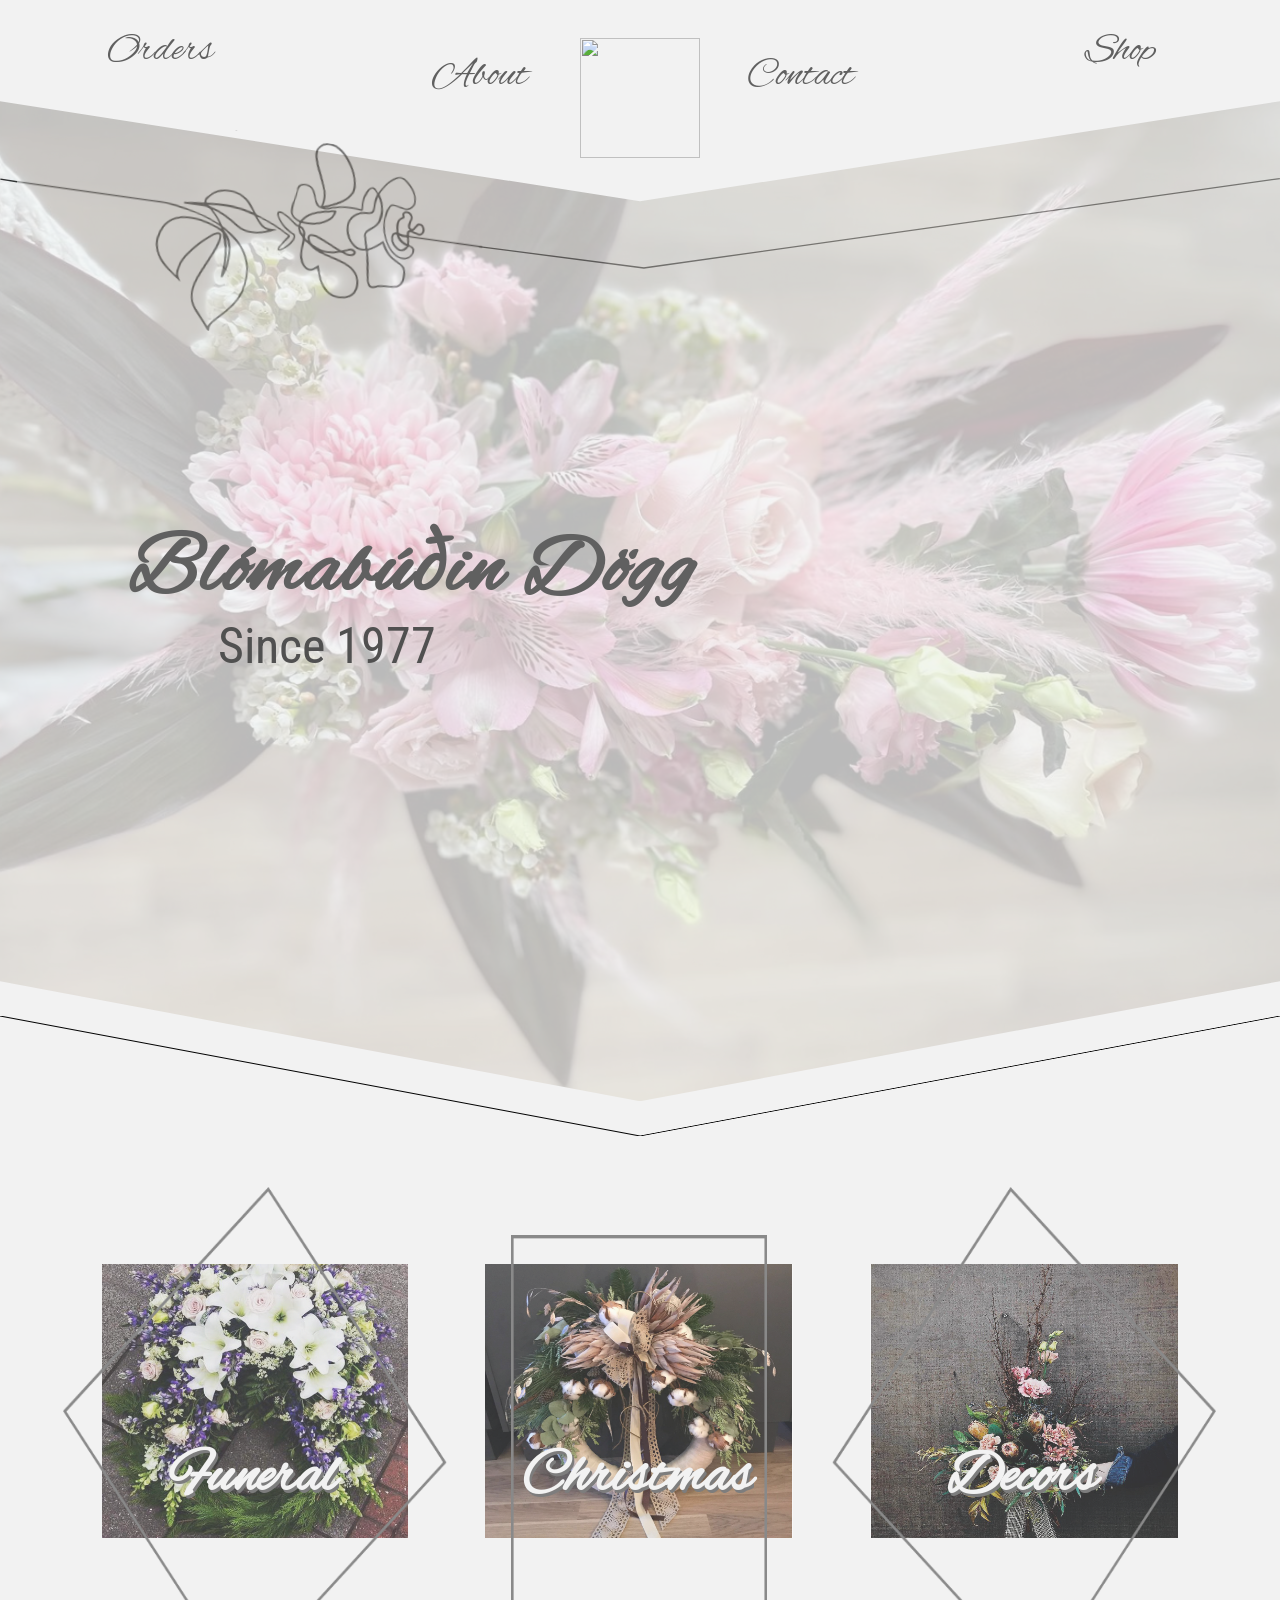
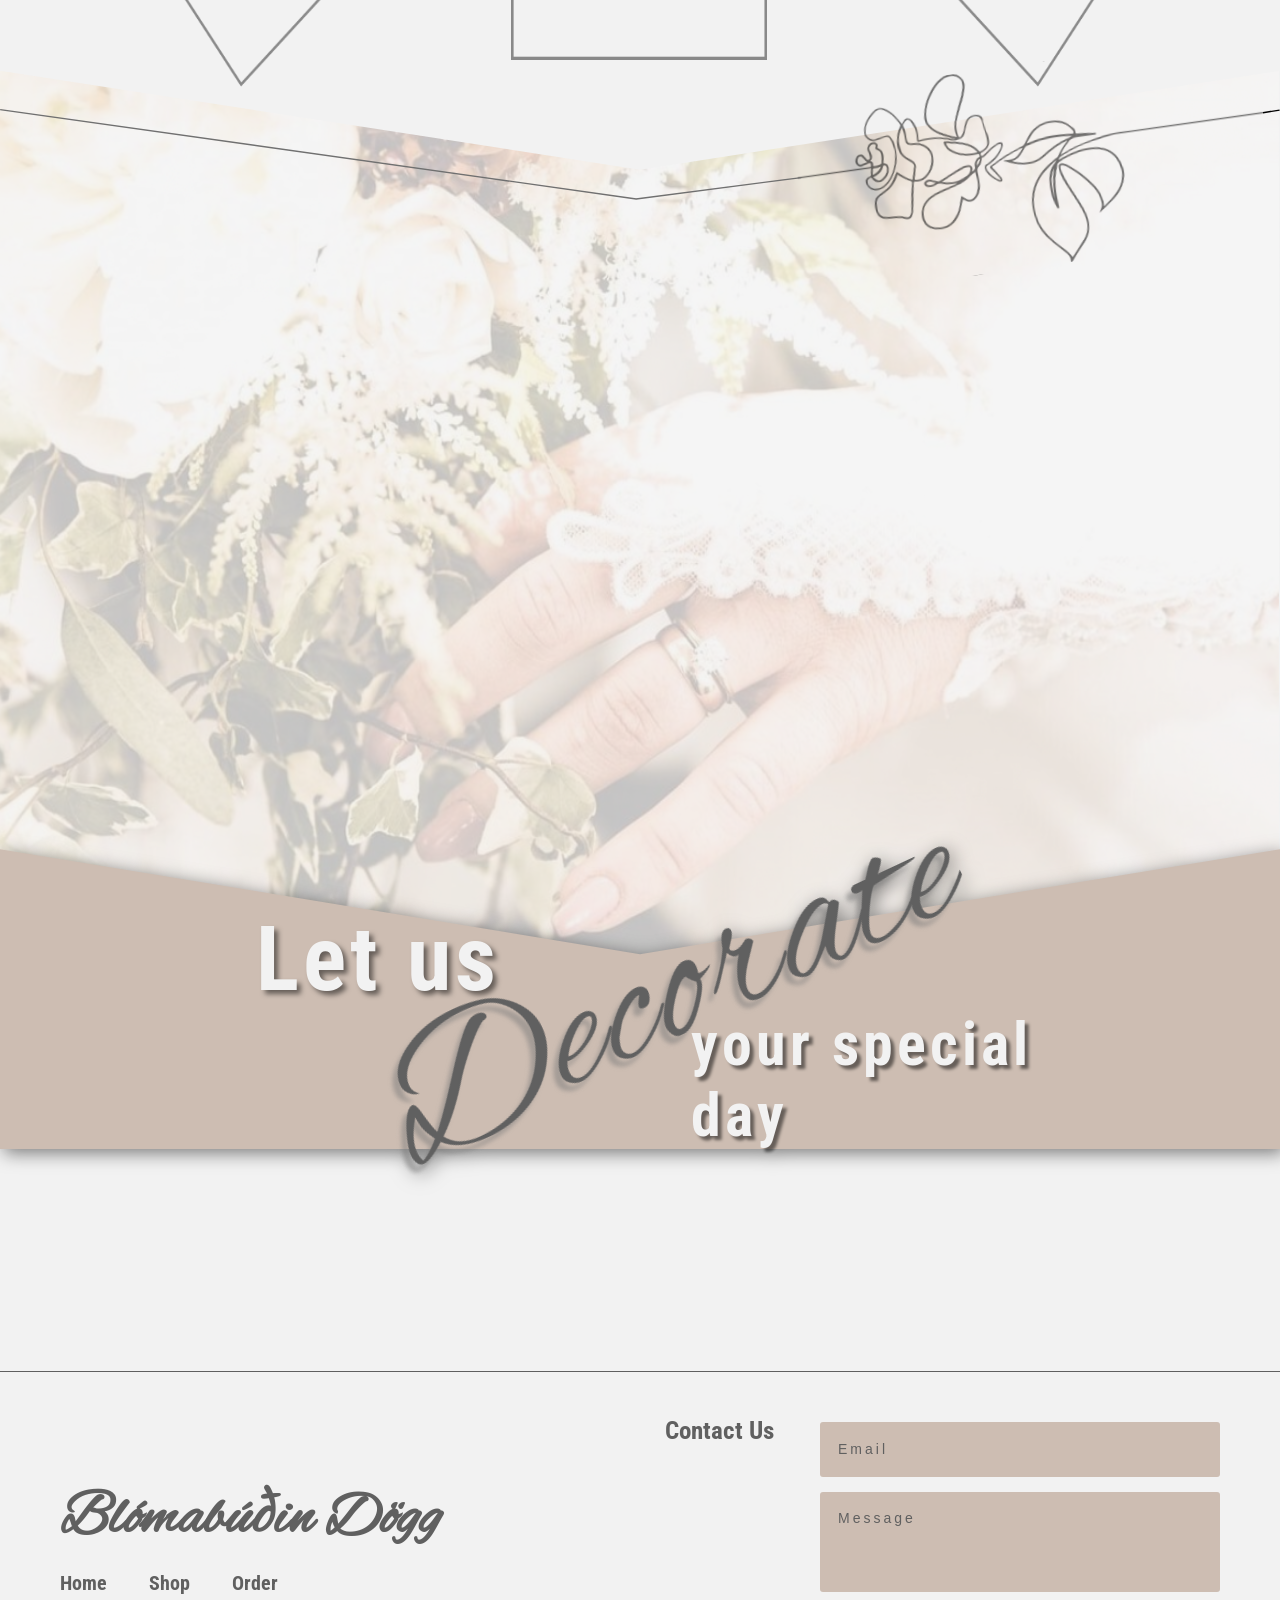
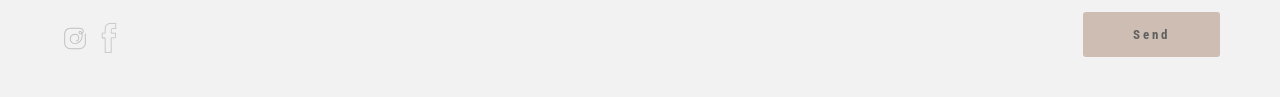
==== index.html @ 46a0944a "ok" ====
<!DOCTYPE html>
<html lang="en">
<head>
    <link href='https://fonts.googleapis.com/css?family=Alex Brush' rel='stylesheet'>
    <link href='https://fonts.googleapis.com/css?family=Roboto Condensed' rel='stylesheet'>
    <link rel="stylesheet" href="CSS/style.css">
    <meta charset="UTF-8">
    <meta http-equiv="X-UA-Compatible" content="IE=edge">
    <meta name="viewport" content="width=device-width, initial-scale=1.0">
    <title>Blómabúðin Dögg</title>
</head>
<body>
    <nav>
        
            
            <ul class="menumain">
                <li class="logo"><img src="../IMG/DÖGGPRUFA.png" width="120px" height="120px" alt=""></li>

                <li class="first"><a  href="/ORDER/order.html">Orders</a>
              
                </li>
                <li style="margin-top:3%;"class="first"><a href="">About</a>
                  
                </li>
                <li style="margin-top:3%;" class="first"><a href="#contact">Contact</a> 
                
                </li>
                <li class="first"><a href="/SHOP/cart.html"> Shop</a>
             
        
                </li>
            </ul>
        
   
    </nav>

<main>
    <div class="hero"> 
        <div class="hero-svg"></div>
        <img class="heroimg" src="IMG/heroimg.png" height="1000px" alt="">
        <h1>Blómabúðin Dögg</h1>
        <p>Since 1977</p>
       
        <div class="hero-bottom-container">
            <div class="hero-bottom-line2"></div>
            <div class="hero-bottom-line"></div>
        </div>
    </div>    
</main>

    <div class="section2">
        <div class="container">
            <div class="imgbox1">
                <img class="rec1" src="IMG/Rectangle1.png" alt="" srcset="">
                <img class="img1" src="IMG/c1.png" height=90%" width="80%" style="margin: 0 0 0 0%;" alt="">        
                <h2 class="imghover"><a href="/GALLERY/funeral.html"> Funeral</a></h2>       
            </div>
            <div class="imgbox2">
                <img class="rec2" src="IMG/Rectangle2.png" alt="" srcset="">
                <img class="img1" src="IMG/c2.png" height="90%" width="80%" alt=""> 
                <h2 class="imghover"><a href="/GALLERY/christmas.html"> Christmas</a></h2>         
            </div>
            <div class="imgbox3">
                <img class="rec3" src="IMG/Rectangle1.png" alt="" srcset="">
                <img class="img1" src="IMG/c3.png" height="90%" width="80%" style="margin: 0 0% 0 0;" alt=""> 
                <h2 class="imghover"><a href="/GALLERY/decors.html"> Decors</a></h2>  
            </div>
        </div>
    </div>
    <div class="section3">
        <div class="hero2">
        <div class="hero-svg2"></div>
        <img class="heroimg2" src="IMG/hero2.png" alt="">
        
        </div>
    
        <div class="hero-wrap">
            <div class="herobackground">
               
            </div>
            <div class="herotext">
               <h1 class="let">Let us</h1>
               
               
                <p class="dec"><a href="/GALLERY/wedding.html">Decorate</a></p>
          
        
                <h6 class="you">your special day</h6>
            </div>
        
           
                 
               
        
            
        </div>     
   </div>
   
   <footer id="contact" class="footer-distributed">
   
     <div class="footer-left">
   
       <h3>Blómabúðin Dögg</h3>
   
       <p class="footer-links">
         <a href="/index.html">Home</a>
         
         <a href="/SHOP/cart.html">Shop</a>
         
         <a href="/ORDER/order.html">Order</a>
      
       </p>
   
 

        <li>
            <a href="https://www.instagram.com/doggblom/" target="_blank">
                <img src="IMG/instagram.svg">
            </a>
        </li>
        <li>
            <a href="https://www.facebook.com/blomabudin?locale=en_GB" target="_blank">
                <img src="IMG/facebook.svg">
            </a>
        </li>
       
        
   
       </div>
       
   
     </div>
  
   
     <div class="footer-right">
   
       <p>Contact Us</p>
   
       <form action="#" method="post">
   
         <input type="text" name="email" placeholder="Email">
         <textarea name="message" placeholder="Message"></textarea>
         <form action='mailto:joninaa@live.com'><button > Send</button></form>
   
       </form>
   
     </div>
     
   </footer>
    
</body>
</html>
---- CSS/style.css ----
:root{
    background-color: #F2F2F2;
}
body{
    margin: 0px;
}



nav ul {
    position: relative;
    font-size: 40px; 
    list-style: none;
    font-family: 'alex brush';
    text-decoration: none;
    margin: 0;
    padding: 0;
    margin-top: 1%;
    justify-content: space-around;
    display: flex;
    width: 100%;
    
}

.first {
    /* This is a nav ul li*/
    display: inline-block;
    margin: 0;
    position: relative;
    width: 100%;
    text-align: center;
    margin-top: 1%;
   
}



nav li:hover{
    color: #CDBDB2;
}

nav a{
    color: #606060;
    text-decoration: none;
    margin: 0;
    font-family: alex brush;
    padding: 0;
 } 

nav li a:hover{
    color: #CDBDB2;
}

.logo {  
    /* This is a nav ul li*/
    display: flex;  
    margin-left: 0% ; 
    margin-right: 0px ;
    margin-top: 2%;
    position: absolute;
    justify-content: center;
    align-items: center;
    width: 100%;
    padding: 0;
    
    }  






.drop{
    display: block;
    position: absolute;
    font-family: 'Roboto Condensed';
    font-size: 30px;
    background-color: #CDBDB2;
    margin: 0;
    padding: 0;
    width: 100%;

 }



 .menu-sub li{
    display: block;
 }

 
 


.hero h1{
    font-family: 'Alex Brush';
    position: absolute;
    top: 35%;
    left: 10%;
    font-size: 85px;
    letter-spacing: 2px;
    color: #606060;
    
}
.hero p{
    position: absolute;
    top: 45%;
    left: 17%;
    font-family: 'Roboto Condensed';
    font-size: 50px;
    color: #505050;
}

.heroimg{
    flex-grow: 1;
    margin: 0;
    width: 100%;
    
    clip-path: polygon(100% 88%, 50% 100%, 0 88%, 0 0, 50% 10%, 100% 0);
    
}

  
.hero img {
    opacity: 23%;
    
    
}
.hero {
    position: relative;

        
        
       
        
       
      
}

.hero-svg {
    position: absolute;
    background-image: url(../IMG/svghero.svg);
    background-repeat: no-repeat;
    margin-top: 0%;

    height: 300px;
    width: 100%;
    background-size: 100%;
}
.hero-bottom-container {
    display: flex;
    z-index: 223;
    position: relative;
    margin-top: -7%;

}
.hero-bottom-line {

 height: 120px;
 width: 50%;
    background: 
        linear-gradient(to top left,
            rgba(0,0,0,0) 0%,
            rgba(0,0,0,0) calc(50% - 0.8px),
            rgba(0,0,0,1) 50%,
            rgba(0,0,0,0) calc(50% + 0.8px),
            rgba(0,0,0,0) 100%);
}
.hero-bottom-line2 {

  height: 120px;
  width:50%;
     background: 
        linear-gradient(to top right,
        rgba(0,0,0,0) 0%,
        rgba(0,0,0,0) calc(50% - 1px),
        rgba(0,0,0,1) 50%,
        rgba(0,0,0,0) calc(50% + 1px),
        rgba(0,0,0,0) 100%)
 } 


.section2{
    margin: auto;
    display: block;
    width: 100%;
    flex-grow: 1;
  
}

.section2 .container {
    
    display: flex;
    margin-top: 10%;
    width: 90%;
    height: auto;
    margin-bottom: -10%;
    margin-left: 5%;
    margin-right: 5%;
    flex-direction: row;
    text-decoration: none;
    
    

}


.img1{
    display: block;
  margin-left: 0;
  margin-right: 0;
  
}

.rec1{
    position: absolute;
    margin-left: 0%;
    margin-top: -6%;
    height: 500px;
    width: 30%;
}

.rec2{
    position: absolute;
    margin-top: -2.2%;
    margin-left: 0%;
    height: 425px;
    width: 20%;
    
}
.imgbox1{
   
    display: flex;
    justify-content: center;
    opacity: 80%;
    margin-bottom: 20%;

    
}
.container h2{
    font-family: 'Alex Brush';
    position: absolute;
    font-size: 60px;
    color: #F2F2F2;
    text-align:center;
    margin-top: 14%;
    text-shadow: -2px -3px #F2F2F2;
    cursor: pointer;    
    

}
.section2 .container .imgbox1 .imghover a{
    color:transparent;
    background: 
      linear-gradient(90deg,#9e8080 50%,#606060 0%) 
      var(--_p,100%)/200% no-repeat; 
      background-clip: text;
    -webkit-background-clip: text;
           
    transition: .4s;
    
  }
.imghover a{
  text-decoration: none;
  color: none;
}

.section2 .container .imgbox1 .imghover a:hover {
    --_p:0%
}


.imgbox2{
    margin-left: 0%;
    display: flex;
    justify-content: center;
    opacity: 80%;
    margin-bottom: 20%;
}

.section2 .container .imgbox2 .imghover a{
    color:transparent;
    background: 
      linear-gradient(90deg,#9e8080 50%,#606060 0%) 
      var(--_p,100%)/200% no-repeat; 
      background-clip: text;
    -webkit-background-clip: text;
    text-decoration: none;
    transition: .4s;
    
  }
.section2 .container .imgbox2 .imghover a:hover {
    --_p:0%
}

.imgbox3{
    display: flex;
    justify-content: center;
    opacity: 80%;
    margin-bottom: 20%;

    
}

.section2 .container .imgbox3 .imghover a{
    color:transparent;
    background: 
      linear-gradient(90deg,#9e8080 50%,#606060 0%) 
      var(--_p,100%)/200% no-repeat; 
      background-clip: text;
    -webkit-background-clip: text;
           
    transition: .4s;
    
  }
.section2 .container .imgbox3 .imghover a:hover {
    --_p:0%
}

.rec3{
    transform: scaleX(-1);
    position: absolute;
    margin-left: 0%;
    margin-top: -6%;
    height: 500px;
    width: 30%;
   
}



.heroimg2{
    height: 900px;
    width: 100%;
    opacity: 23%;
    display: grid;
    grid-template: 1fr / 1fr;
    place-items: center;
    clip-path: polygon(100% 88%, 50% 100%, 0 88%, 0 0, 50% 11%, 100% 0);

}

.heroimg2 > * {
    grid-column: 1 / 1;
    grid-row: 1 / 1;
  }

.hero .heroimg2{
    z-index: 2;
}
.hero2 .hero-svg2{
    z-index: 1;
    transform: scaleX(-1);

}  

.hero-svg2 {
    position: absolute;
    background-image: url(../IMG/svghero.svg);
    background-repeat: no-repeat;
    margin-top: -3%;
    height:300px;
    width: 100%;
    background-size: 100%;
    position: absolute;
}
.hero-wrap{
        filter: drop-shadow(4px 4px 9px rgba(0, 0, 0, 0.5));
    

}

.herobackground{
    width: 100%;
    height: 300px;
    background-color: #CDBDB2;
    clip-path: polygon(100% 100%, 50% 100%, 0 100%, 0 0, 50% 35%, 100% 0);
    position: absolute;
    margin-right: 0;
    margin-top: -9.5%; 
    display: flex;   
   

}

.herotext {
    display: flex;
    position: relative;
    width: 100%;
    height: 400px;
}
.herotext a{
  text-decoration: none;
  color: none;
  list-style-type: none;
  color: #606060;
  color:transparent;
  background: 
    linear-gradient(90deg,#9e8080 50%,#606060 0%) 
    var(--_p,100%)/200% no-repeat; 
    background-clip: text;
  -webkit-background-clip: text;
         
  transition: .4s;
}

.herotext a:hover{
  
  --_p:0%
}

.herotext h1{
    font-family: roboto Condensed;
    color: #F2F2F2;
    font-size:90px;
    margin-left: 20%;
    width: 33%;
    filter: drop-shadow(4px 4px 2.5px rgba(0, 0, 0, 0.5));
    letter-spacing: 4px;
    margin-top: -5%;
    
}
.herotext p{
    font-family: roboto Condensed;
    color: #606060;
    font-size:90px;
    font-size: 190px;
    font-family: 'Alex Brush';
    margin: 0;
    margin-left: -20%;
    margin-top: -5%;
    filter: drop-shadow(-8px 5px 2px rgba(122, 122, 122, 0.5));
    transform: rotate(-25deg);
    width: 33%;
    letter-spacing: 4px;
 
    
}

.herotext h6{
    font-family: roboto Condensed;
    color: #F2F2F2;
    width: 33%;
    font-size:60px;
    font-family: 'Roboto Condensed';
    margin-top: 3%;
    margin-left: -12%;
    color: #F2F2F2;
    letter-spacing: 4px;
     filter: drop-shadow(4px 4px 1.5px rgba(0, 0, 0, 0.5));
    
}

.footer-distributed {
  background: #f2F2f2;
  box-shadow: 0 1px 1px 0 rgba(0, 0, 0, 0.12);
  box-sizing: border-box;
  border-top: #606060 solid 1px ;
  width: 100%;
  font: bold 16px sans-serif;
  text-align: left;
  padding: 50px 60px 40px;
  overflow: hidden;
}

section {
  width: 100%;
  display: inline-block;
  background: #f2f2f2;
  height: 60vh;
  text-align: center;
  font-size: 22px;
  font-weight: 700;
  text-decoration: underline;
}

/* Footer left */

.footer-distributed .footer-left {
  float: left;
}

/* The company logo */

.footer-distributed h3 {
  color: #606060;
  font-family: Alex brush ;
  font-size: 60px;
  margin-bottom: 2%;
  font-weight: 1px;
}

/* Footer links */

.footer-distributed .footer-links {
  color: #606060;
  margin: 0 0 10px;
  padding: 0;
  font-family: roboto condensed;
  
}





.footer-distributed .footer-links a {
  display: inline-block;
  line-height: 1.8;
  text-decoration: none;
  color: inherit;
  font-size: 20px;
  margin-right: 10%;
  margin-bottom: 3%;
}


/* Footer social icons */

.footer-distributed li {
  
display: inline-block;
-webkit-filter: invert(.75); 
filter: invert(.75);


}
.footer-distributed li img{
  
    display: inline-block;
   
    margin-right:10%;
    height: 30px;
    width: 30px;
}

/* Footer Right */

.footer-distributed .footer-right {
  float: right;
}

.footer-distributed .footer-right p {
  display: inline-block;
  vertical-align: top;
  margin: -1% 42px 3px 4px;
  color: #606060;
  font-family: roboto condensed;
  font-size: 25px;
}

/* The contact form */

.footer-distributed form {
  display: inline-block;
}

.footer-distributed form input,
.footer-distributed form textarea {
  display: block;
  border-radius: 3px;
  box-sizing: border-box;
  background-color: #CDBDB2;
  box-shadow: 1px #606060;
  border: none;
  resize: none;

  font: inherit;
  font-size: 14px;
  font-weight: normal;
  color: f2f2f2;

  width: 400px;
  padding: 18px;
}

.footer-distributed ::-webkit-input-placeholder {
  color: #606060;
}

.footer-distributed ::-moz-placeholder {
  color: #606060;
  opacity: 1;
}

.footer-distributed :-ms-input-placeholder {
  color: #5c666b;
}

.footer-distributed form input {
  height: 55px;
  margin-bottom: 15px;
  letter-spacing: 3px;
}

.footer-distributed form textarea {
  height: 100px;
  margin-bottom: 20px;
  letter-spacing: 3px;
}

.footer-distributed form button {
  border-radius: 3px;
  background-color: #CDBDB2;
  color: #606060;
  border: 0;
  padding: 15px 50px;
  font-weight: bold;
  float: right;
  font-family: roboto condensed;
  letter-spacing: 3px;
}


@media (max-width: 1000px) {
  .footer-distributed {
    font: bold 14px sans-serif;
  }

 

  .footer-distributed form input,
  .footer-distributed form textarea {
    width: 250px;
  }

  .footer-distributed form button {
    padding: 10px 35px;
  }
}

@media (max-width: 800px) {
  .footer-distributed {
    padding: 30px;
  }

  .footer-distributed .footer-left,
  .footer-distributed .footer-right {
    float: none;
    max-width: 300px;
    margin: 0 auto;
  }

  .footer-distributed .footer-left {
    margin-bottom: 40px;
  }

  .footer-distributed form {
    margin-top: 30px;
  }

  .footer-distributed form {
    display: block;
  }

  .footer-distributed form button {
    float: none;
  }
}
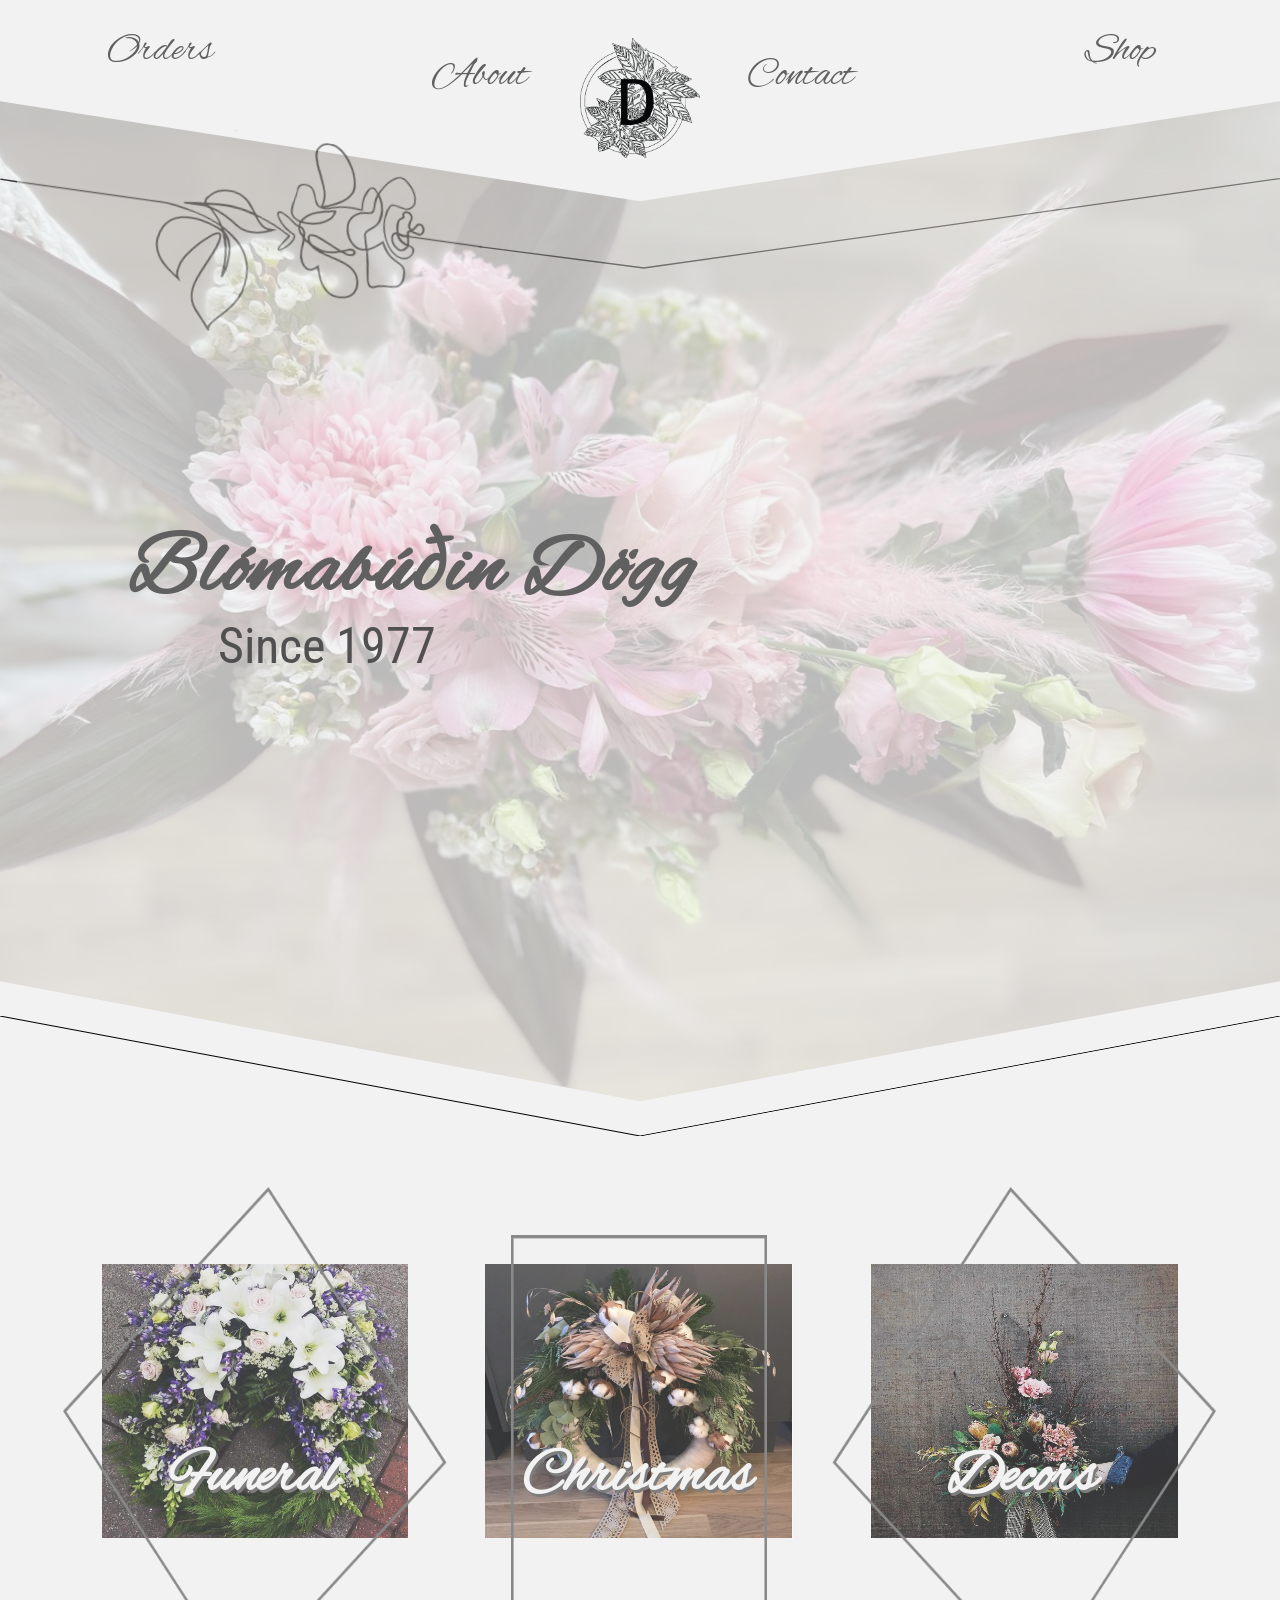
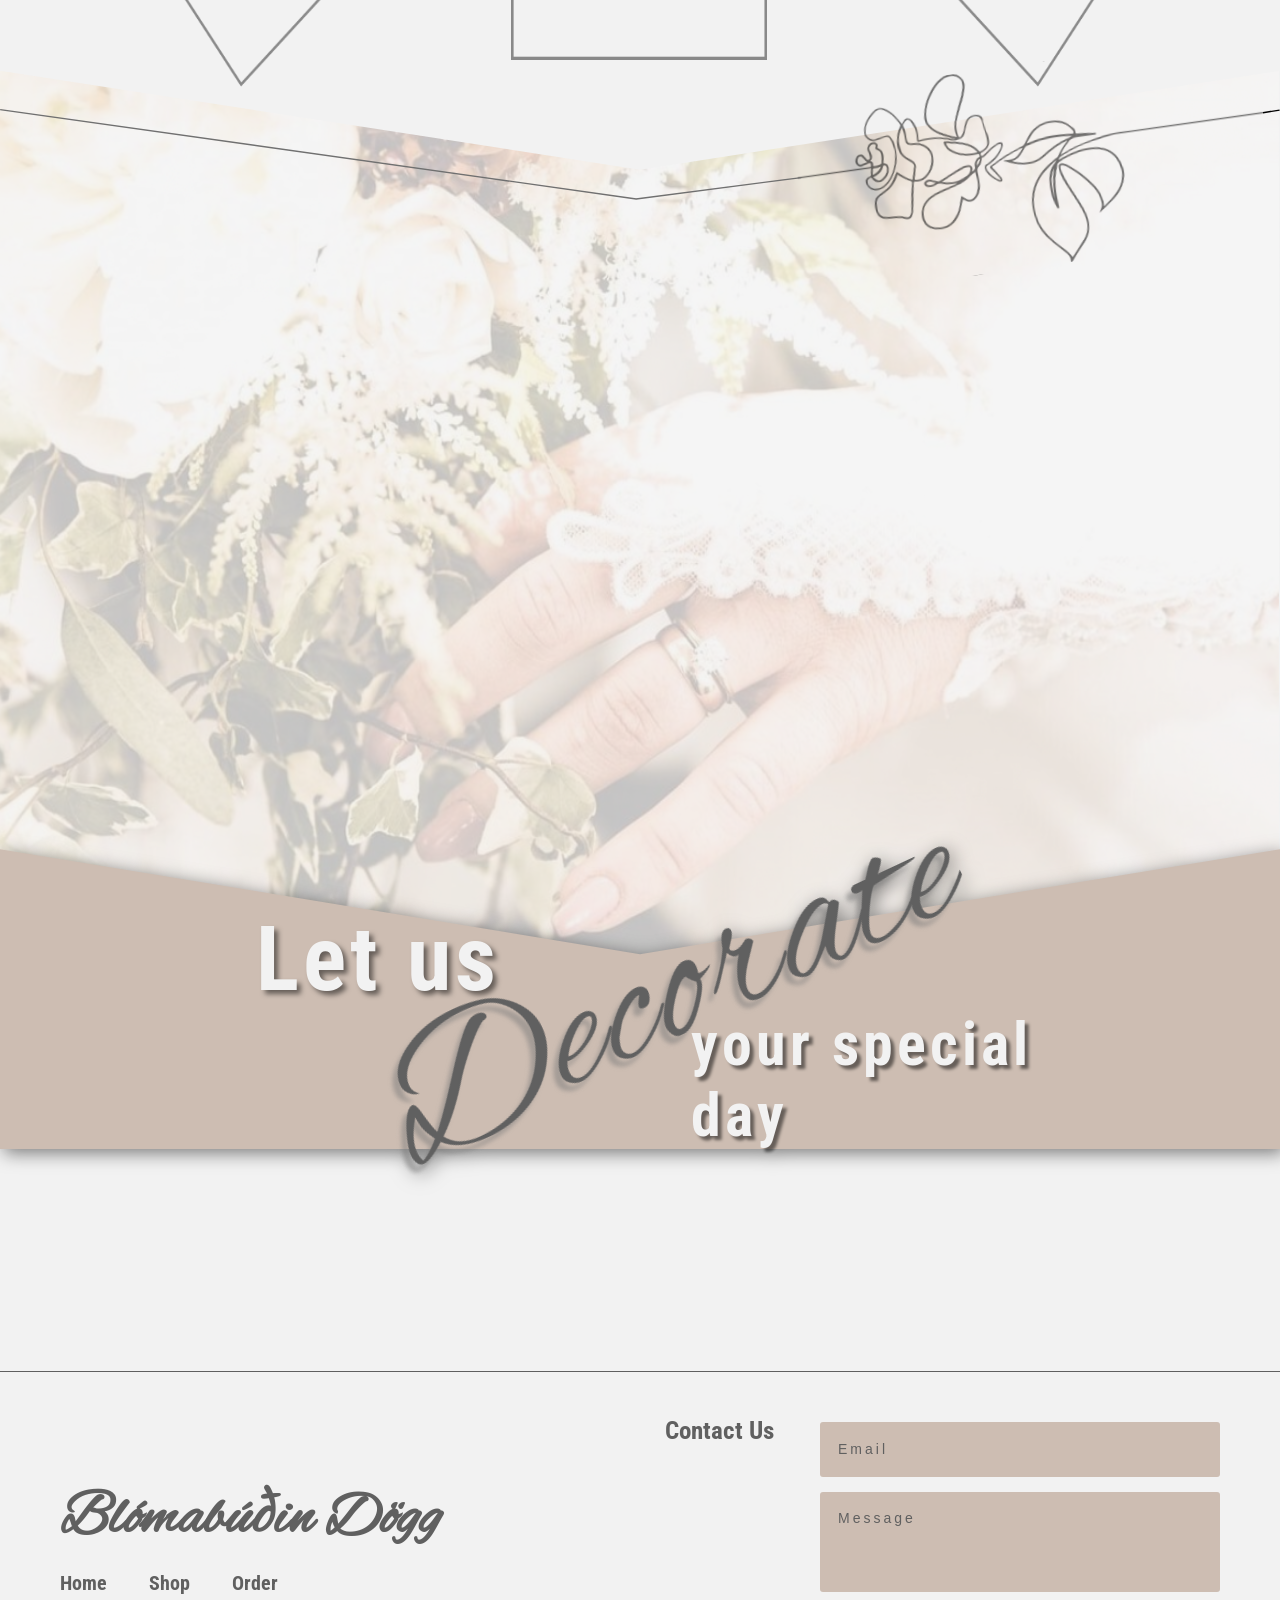
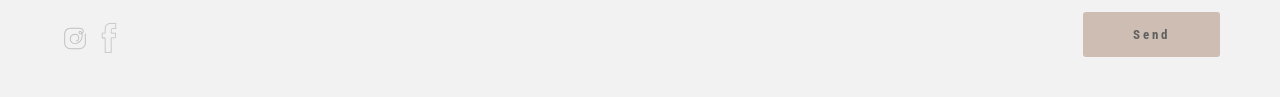
==== commit d9e4d948: "ok" ====
--- a/index.html
+++ b/index.html
@@ -14,7 +14,7 @@
         
             
             <ul class="menumain">
-                <li class="logo"><img src="../IMG/DÖGGPRUFA.png" width="120px" height="120px" alt=""></li>
+                <li class="logo"><img src="/IMG/DÖGGPRUFA.png" width="120px" height="120px" alt=""></li>
 
                 <li class="first"><a  href="/ORDER/order.html">Orders</a>
               
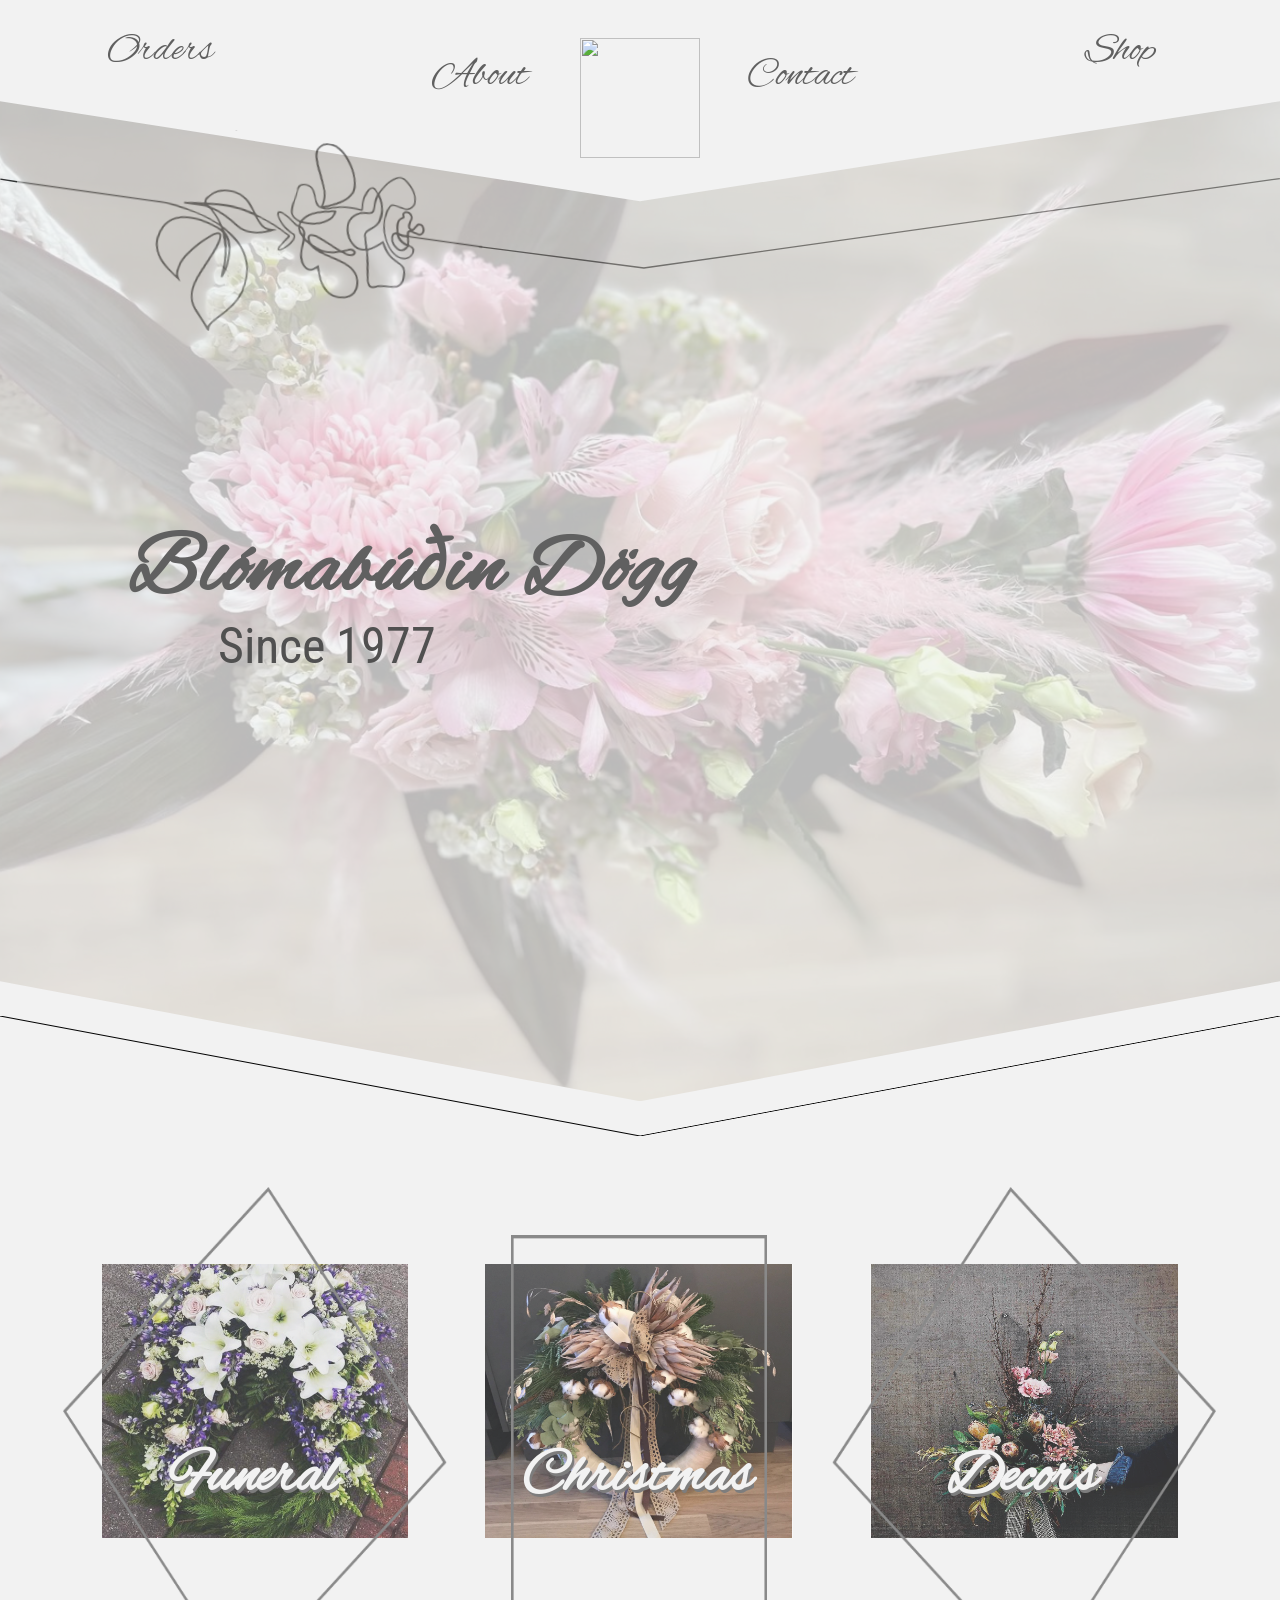
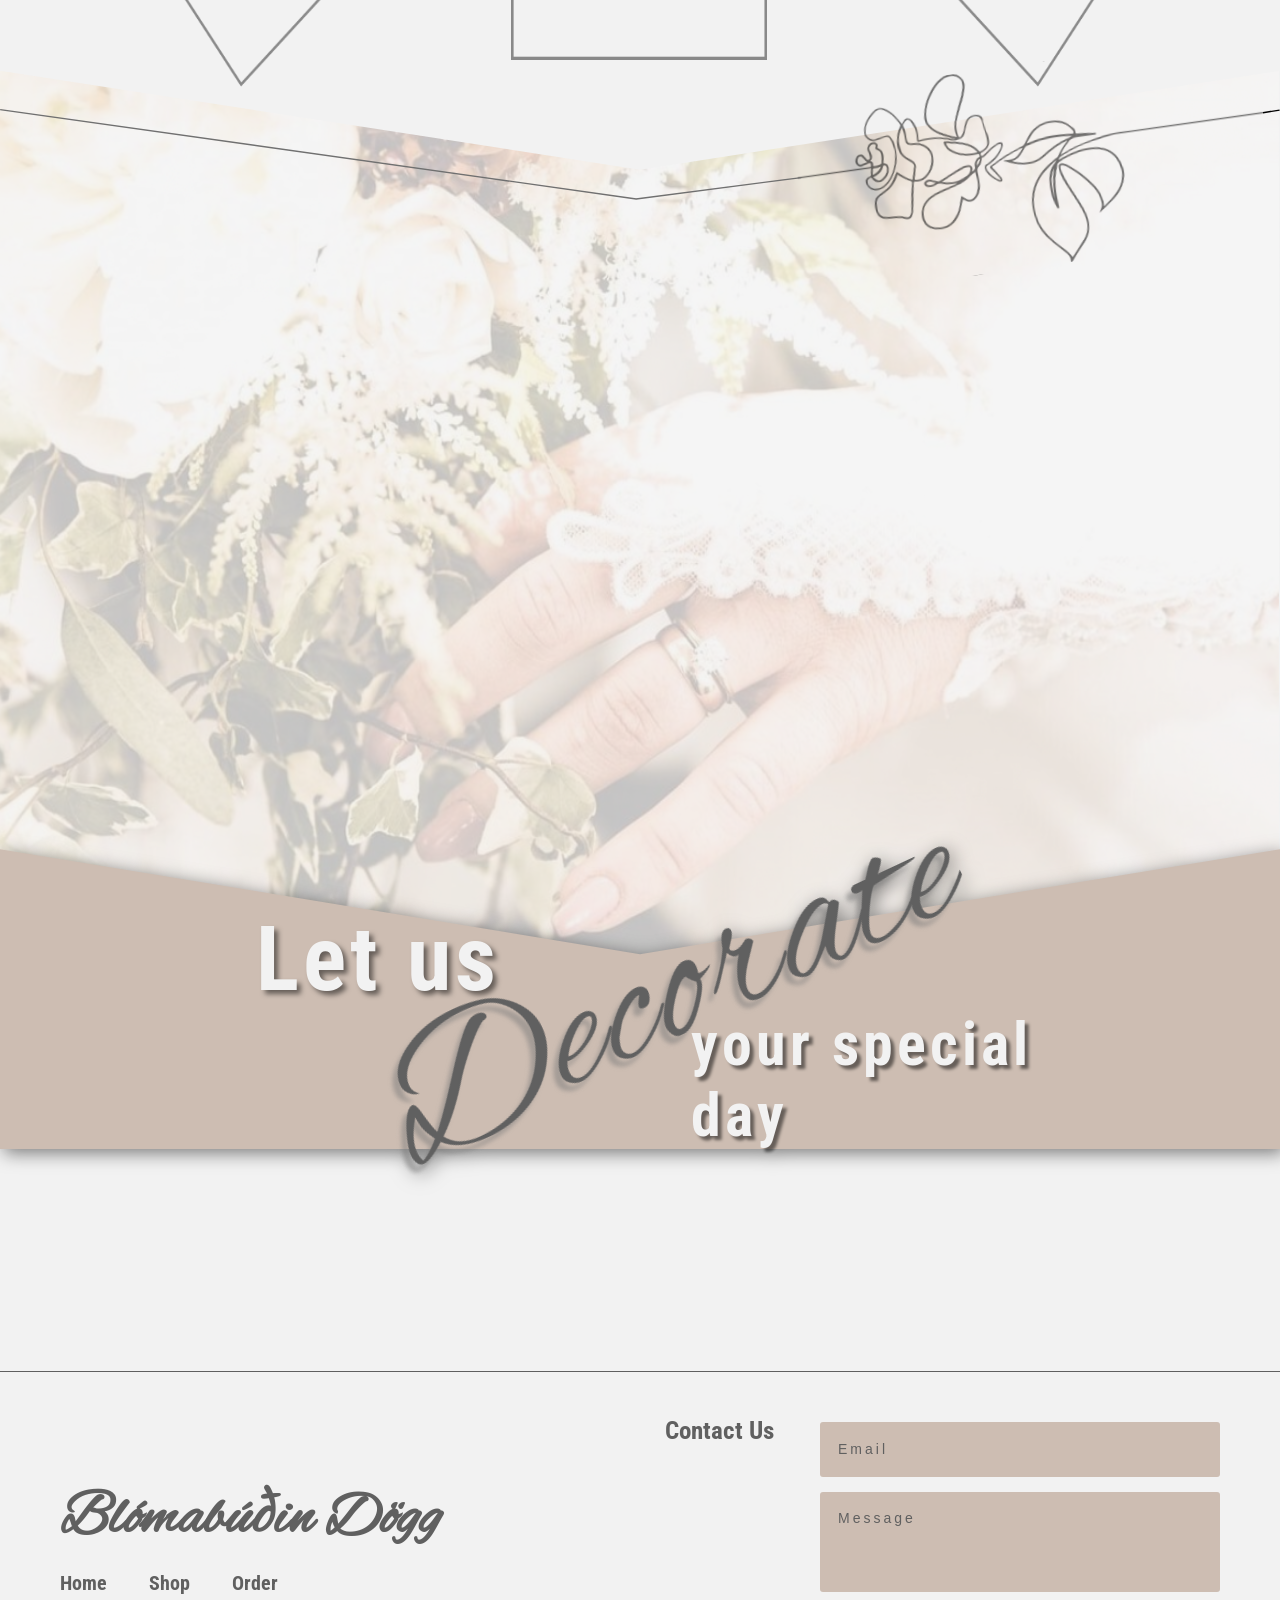
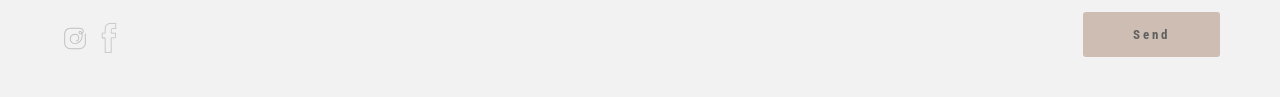
==== commit 4af41d2c: "logo path" ====
--- a/index.html
+++ b/index.html
@@ -14,7 +14,7 @@
         
             
             <ul class="menumain">
-                <li class="logo"><img src="/IMG/DÖGGPRUFA.png" width="120px" height="120px" alt=""></li>
+                <li class="logo"><img src="https://github.com/jayb2302/jayb2302.github.io/blob/main/IMG/D%C3%96GGPRUFA.png" width="120px" height="120px" alt=""></li>
 
                 <li class="first"><a  href="/ORDER/order.html">Orders</a>
               
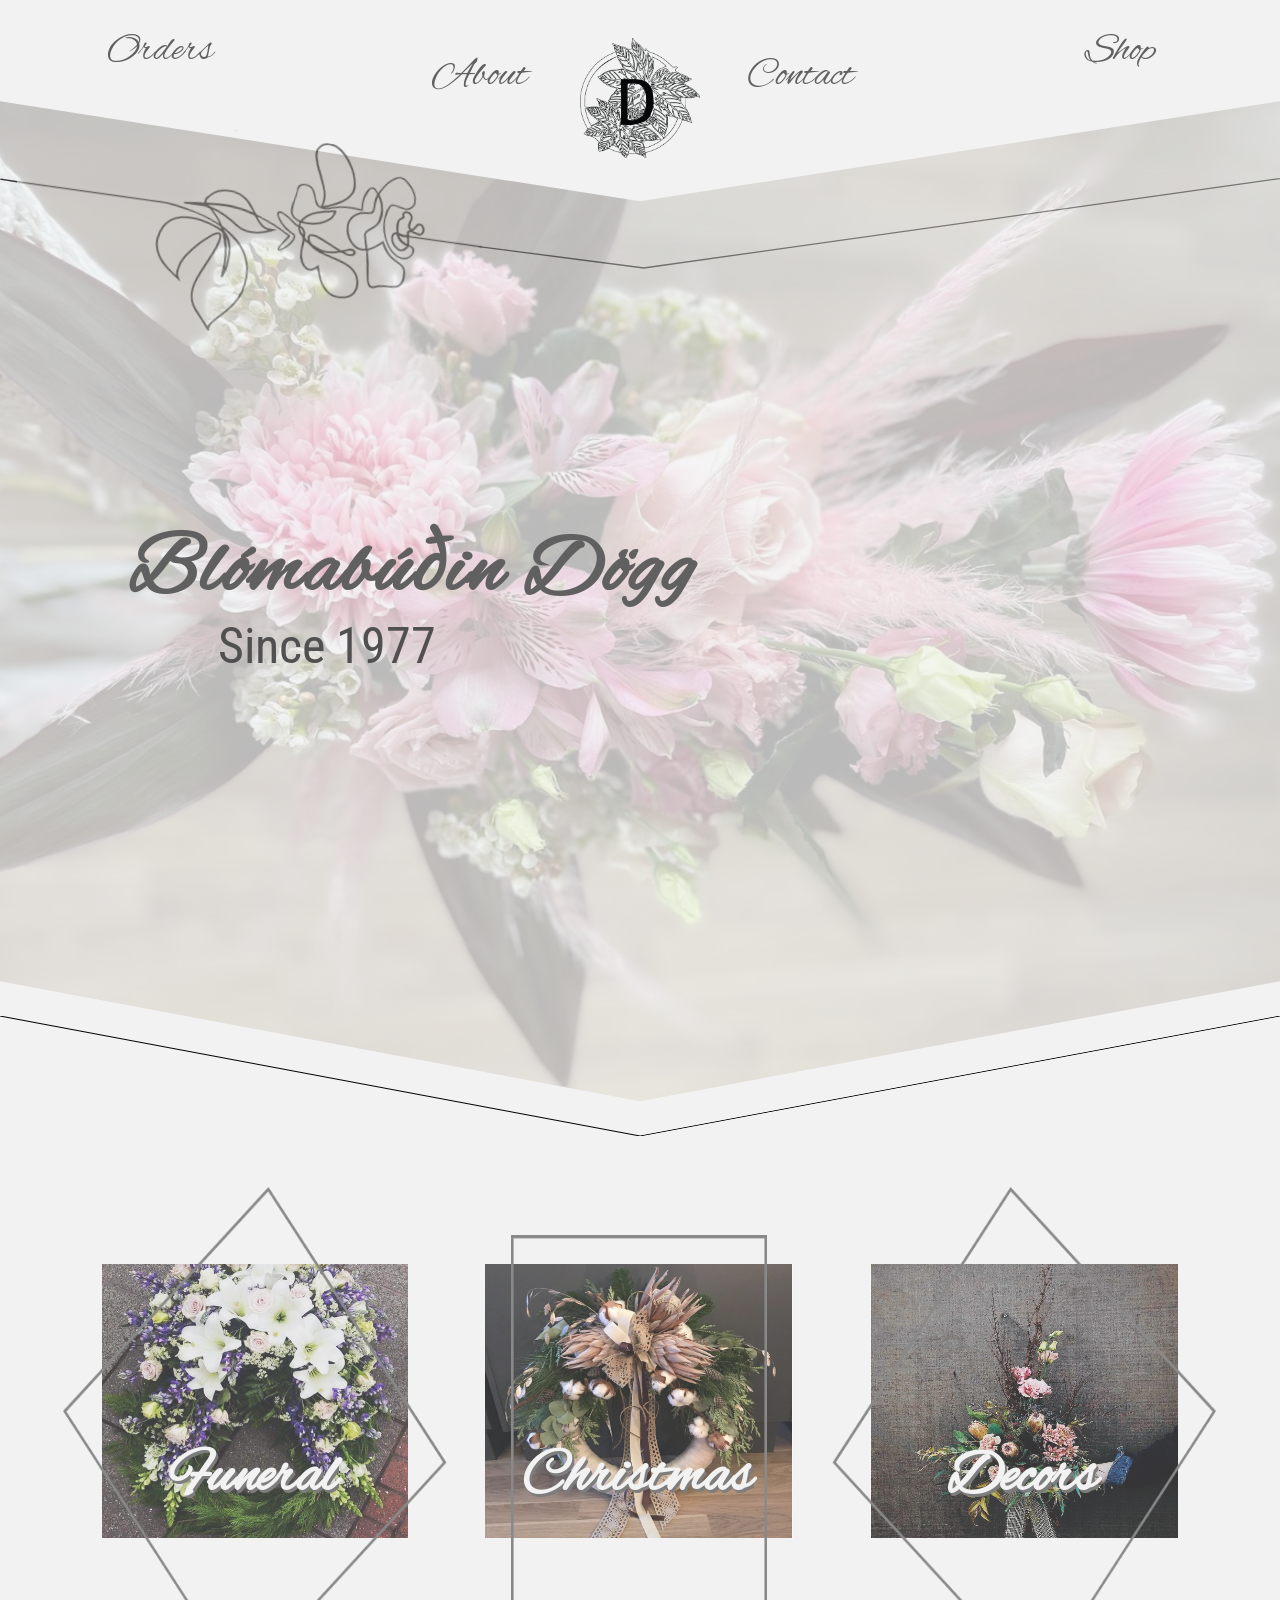
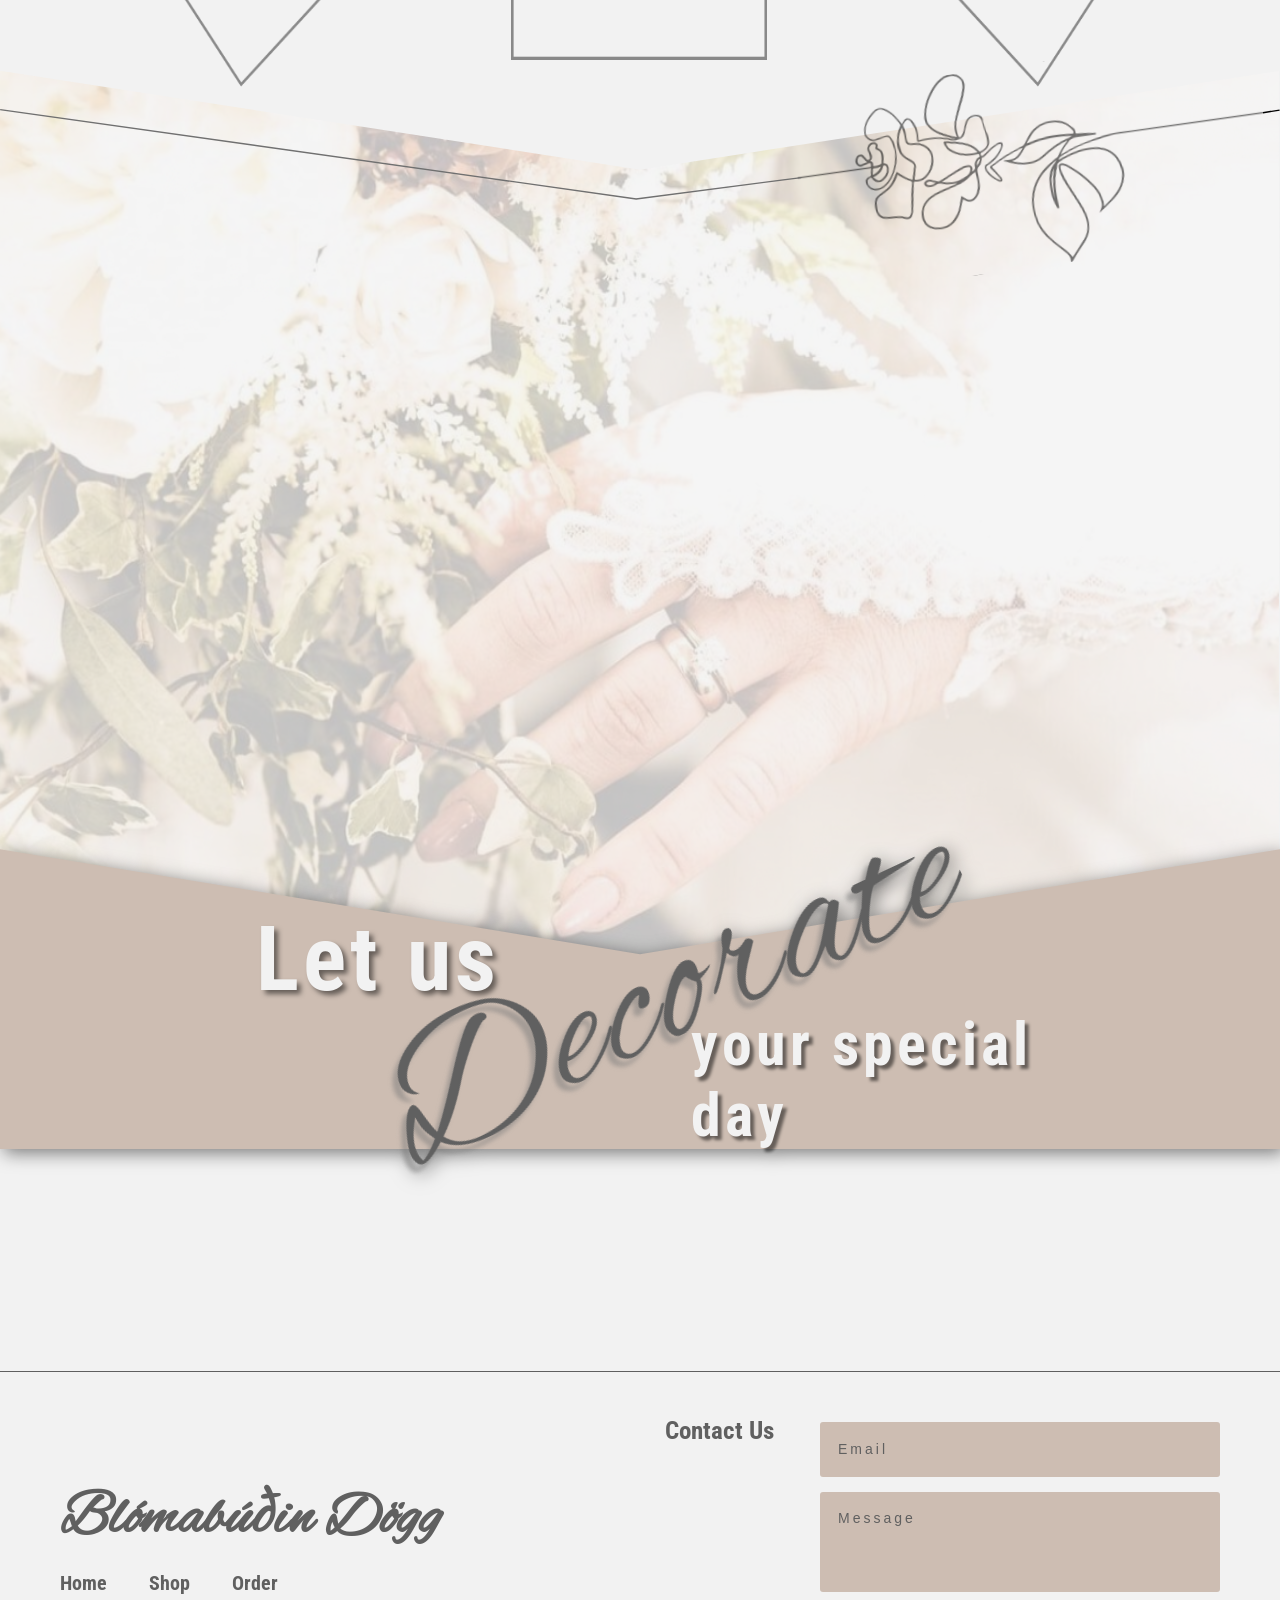
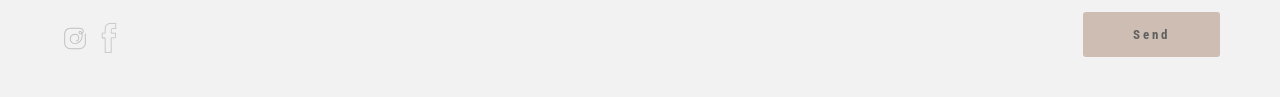
==== commit d9b62e1f: "logo path renamed logo" ====
--- a/index.html
+++ b/index.html
@@ -14,7 +14,7 @@
         
             
             <ul class="menumain">
-                <li class="logo"><img src="https://github.com/jayb2302/jayb2302.github.io/blob/main/IMG/D%C3%96GGPRUFA.png" width="120px" height="120px" alt=""></li>
+                <li class="logo"><img src="/IMG/DOGGPRUFA.png" width="120px" height="120px" alt=""></li>
 
                 <li class="first"><a  href="/ORDER/order.html">Orders</a>
               
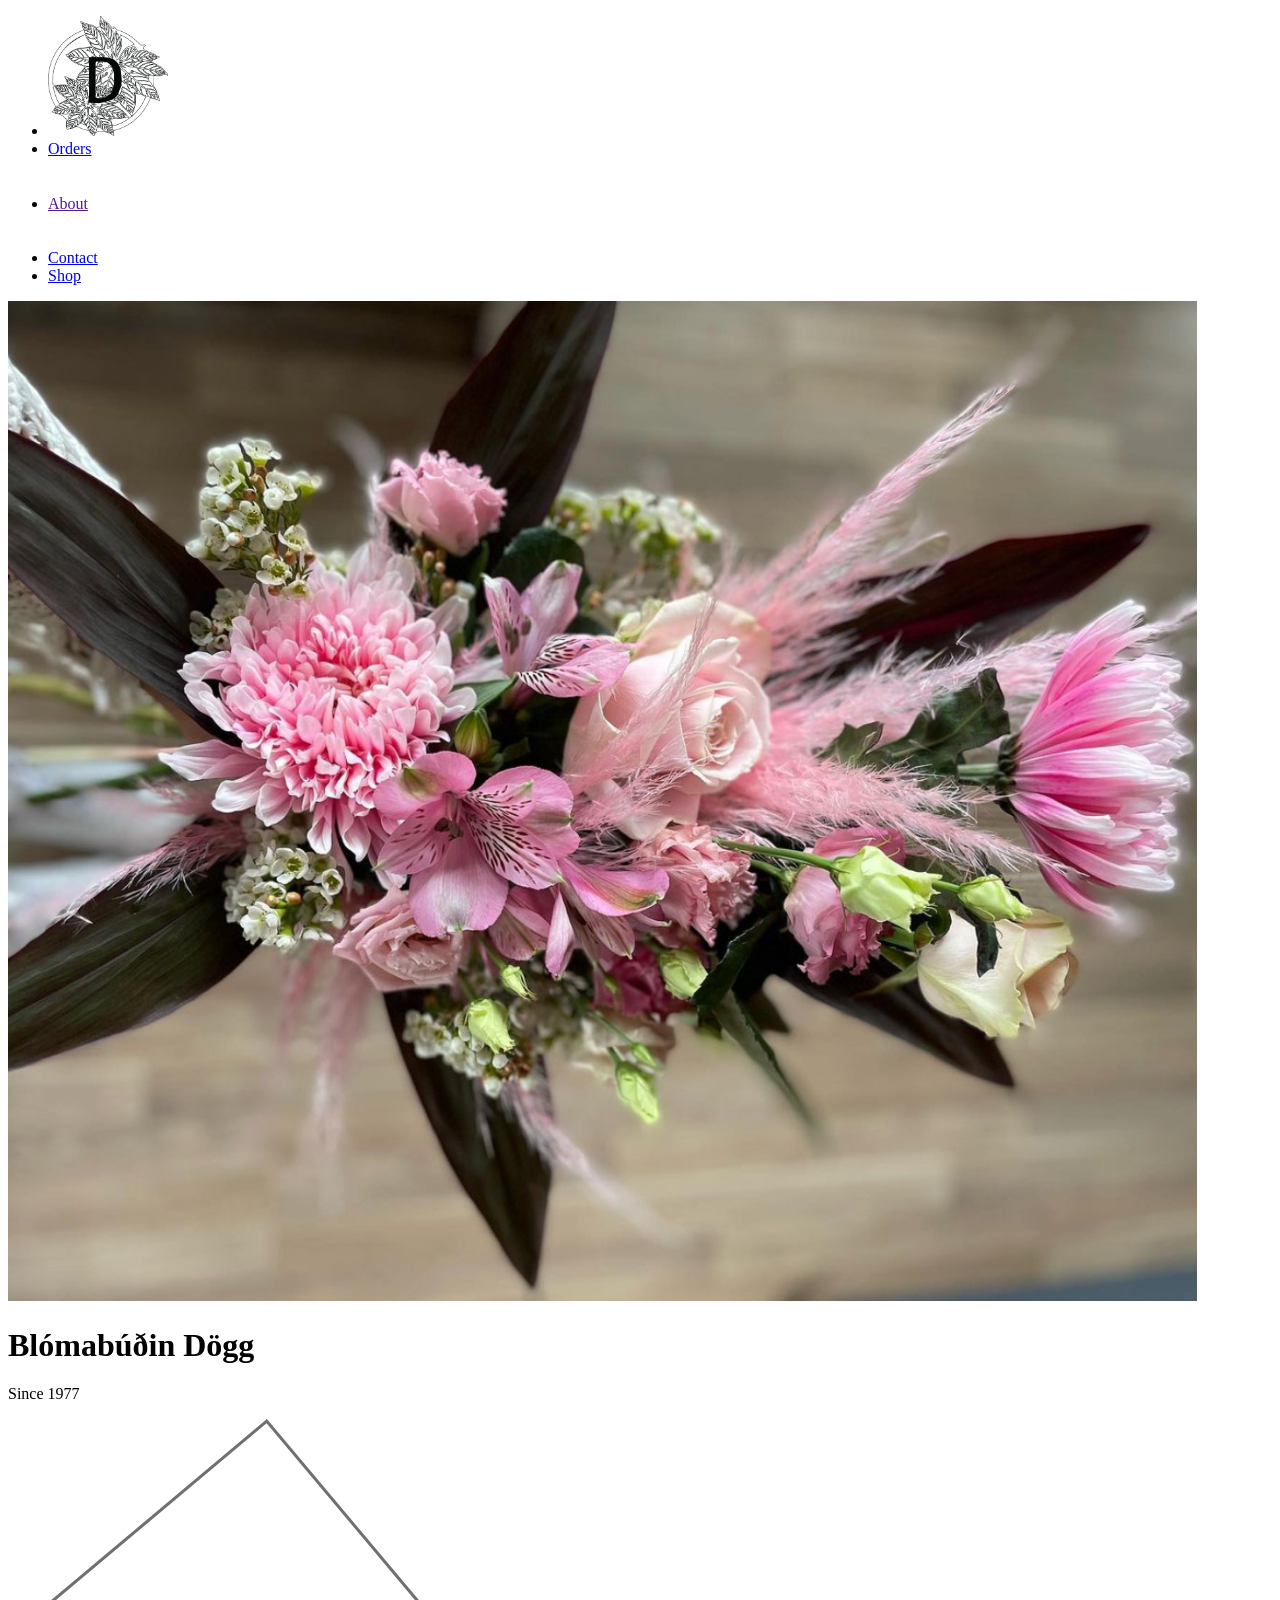
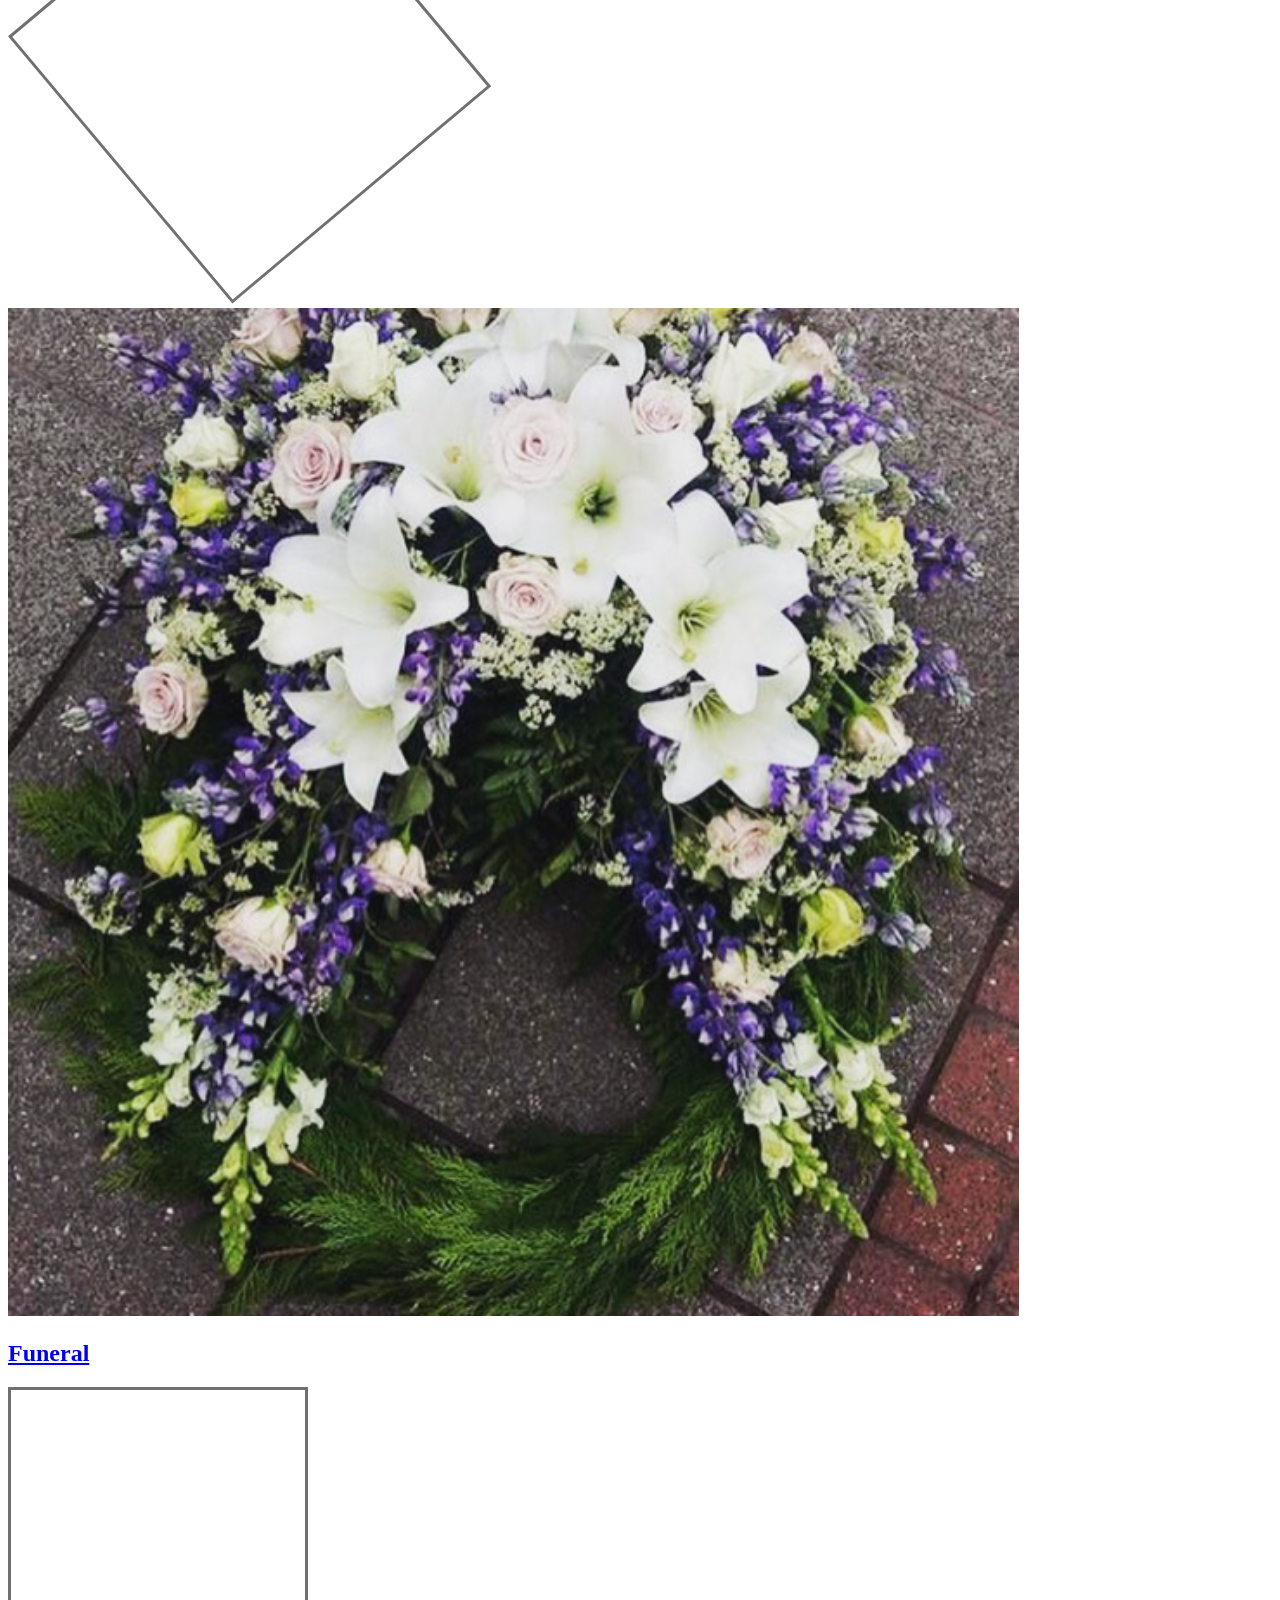
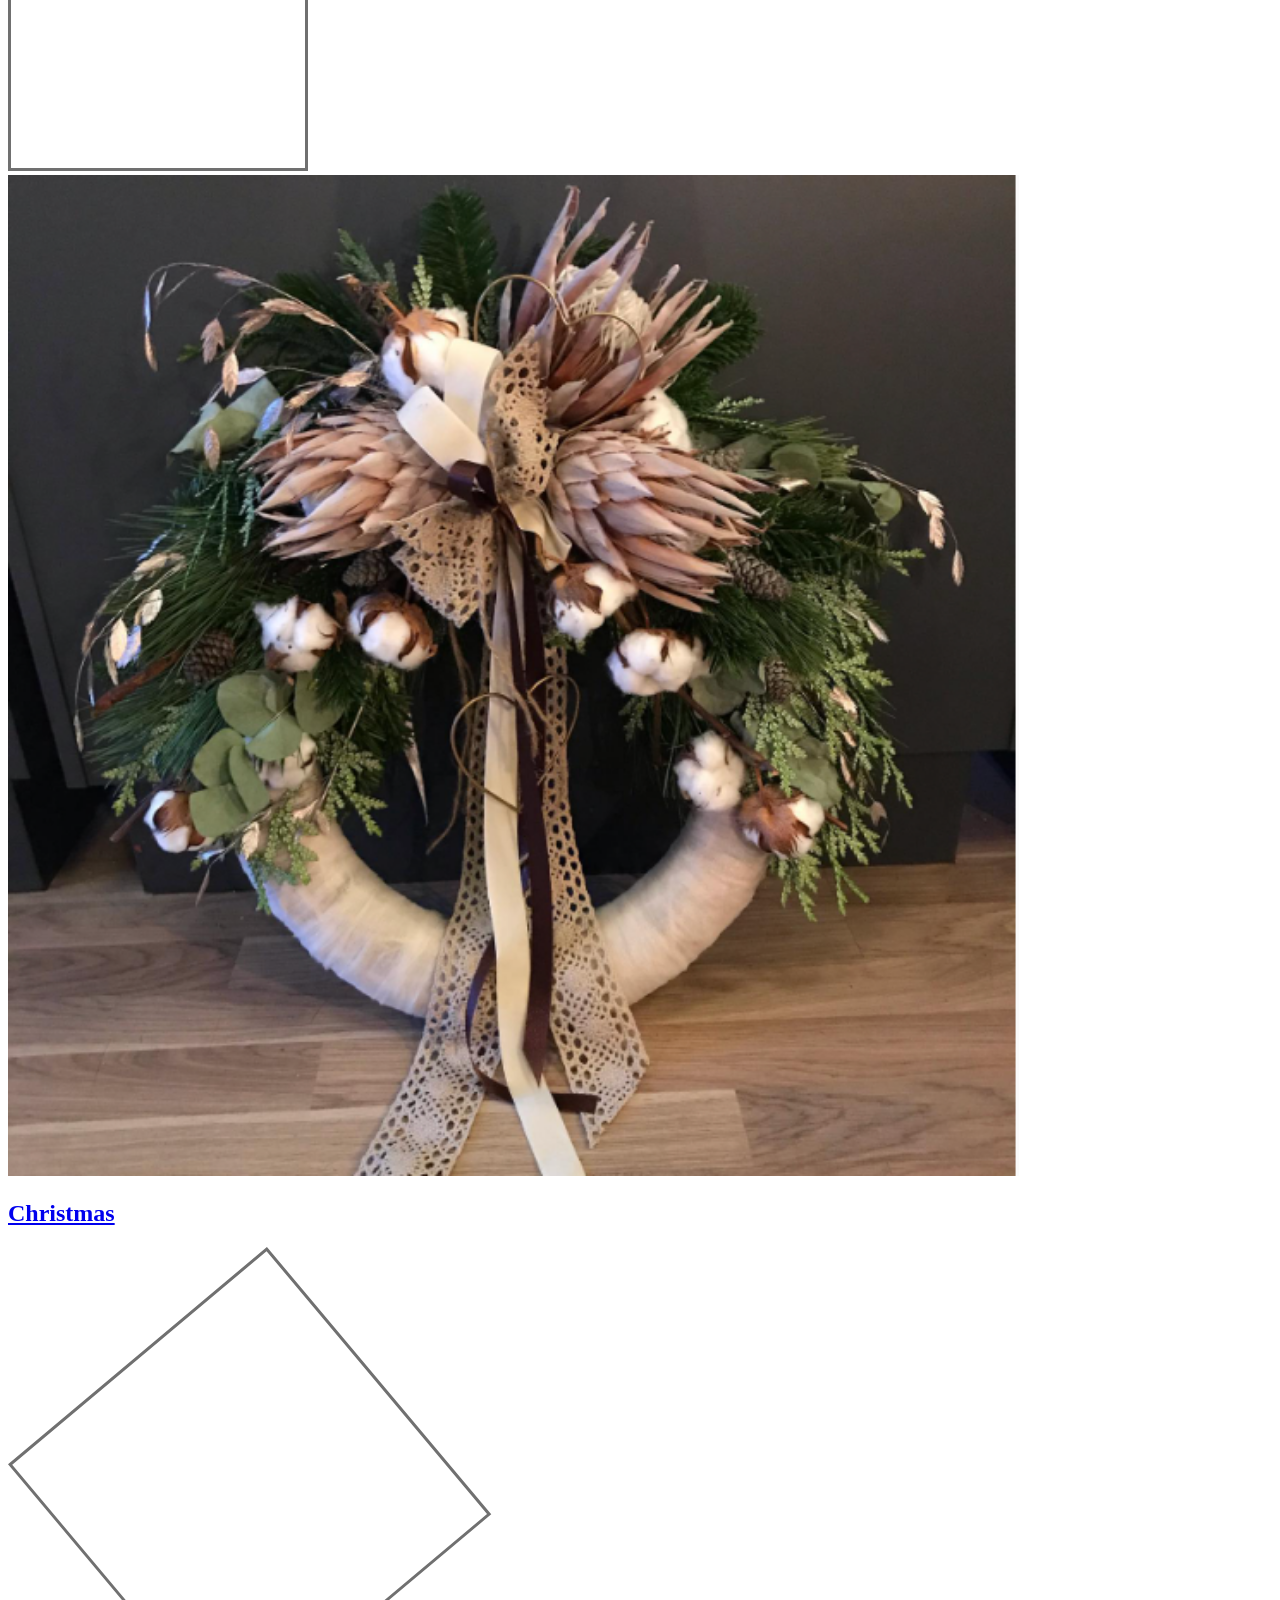
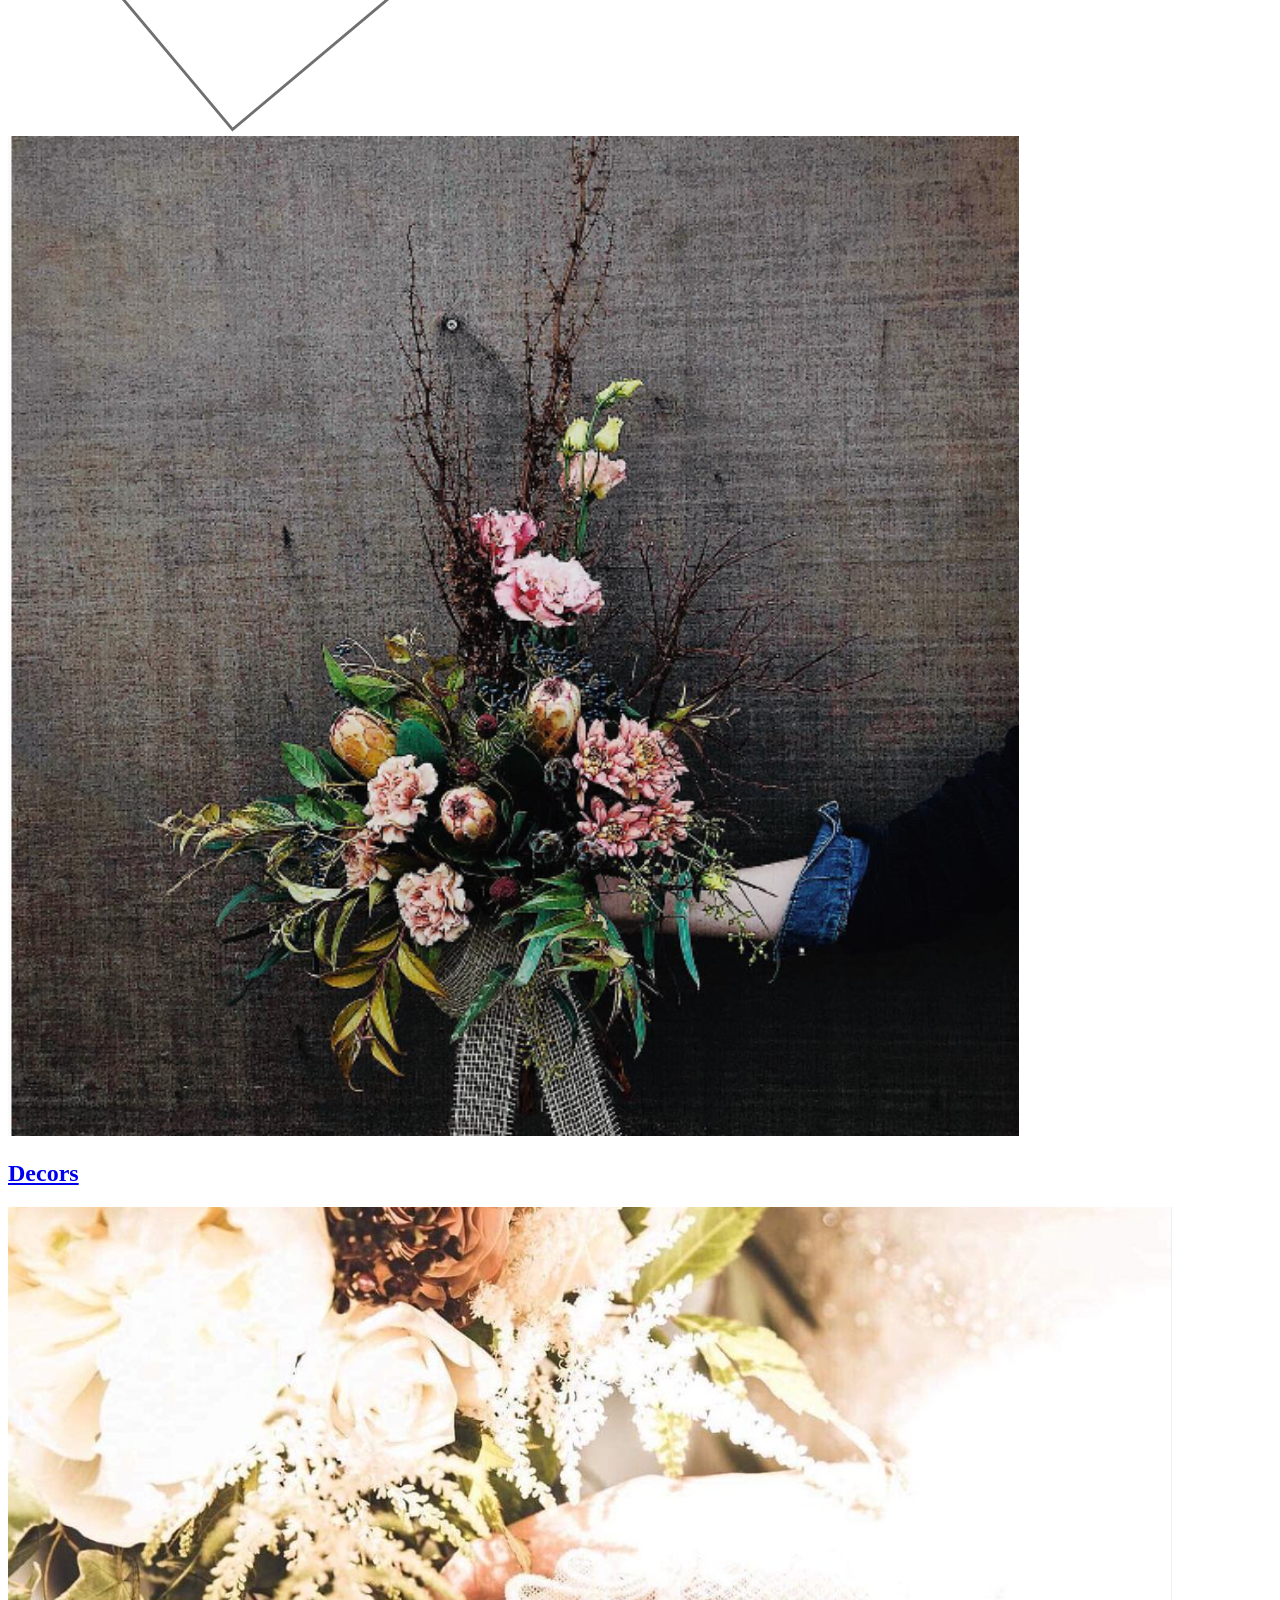
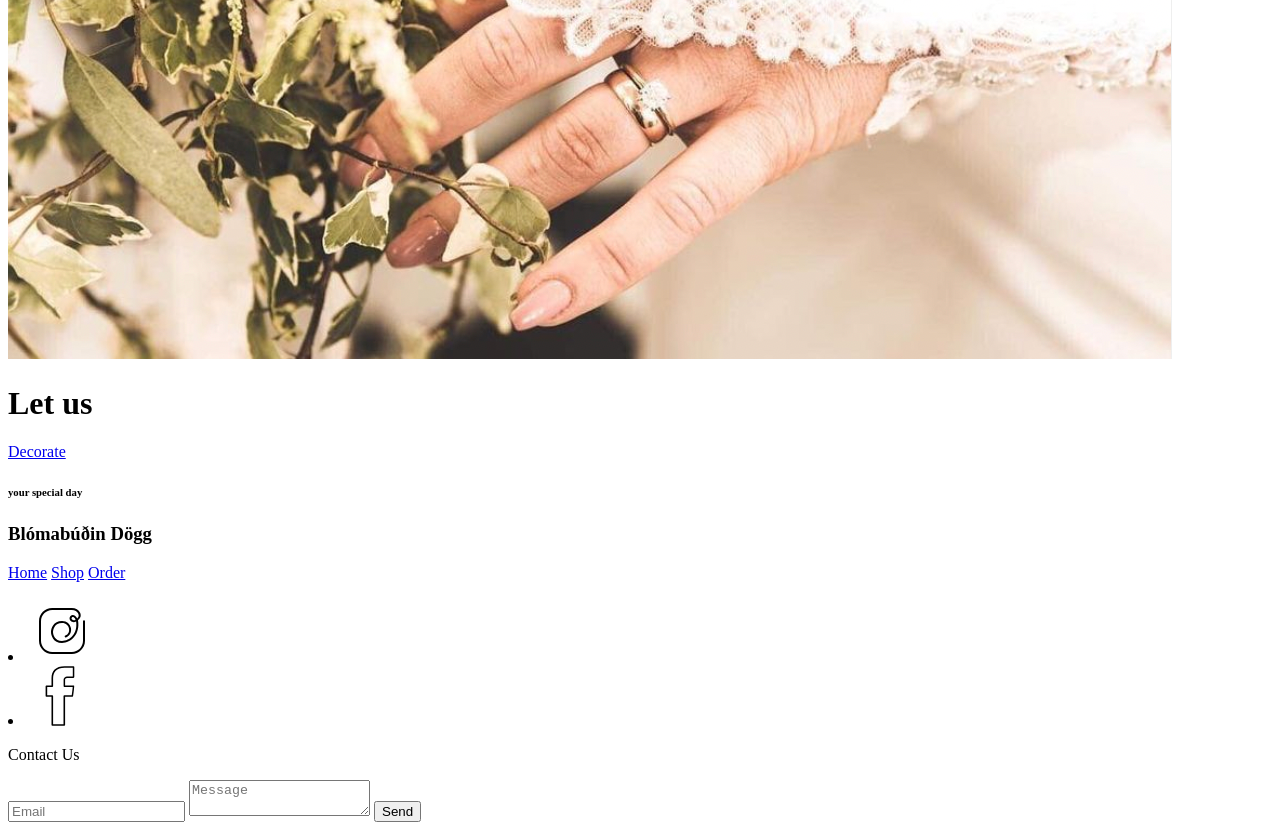
==== commit 7ed7c72f: "Tidying up" ====
--- a/index.html
+++ b/index.html
@@ -3,7 +3,7 @@
 <head>
     <link href='https://fonts.googleapis.com/css?family=Alex Brush' rel='stylesheet'>
     <link href='https://fonts.googleapis.com/css?family=Roboto Condensed' rel='stylesheet'>
-    <link rel="stylesheet" href="CSS/style.css">
+    <link rel="stylesheet" href="/test/styleone.css">
     <meta charset="UTF-8">
     <meta http-equiv="X-UA-Compatible" content="IE=edge">
     <meta name="viewport" content="width=device-width, initial-scale=1.0">
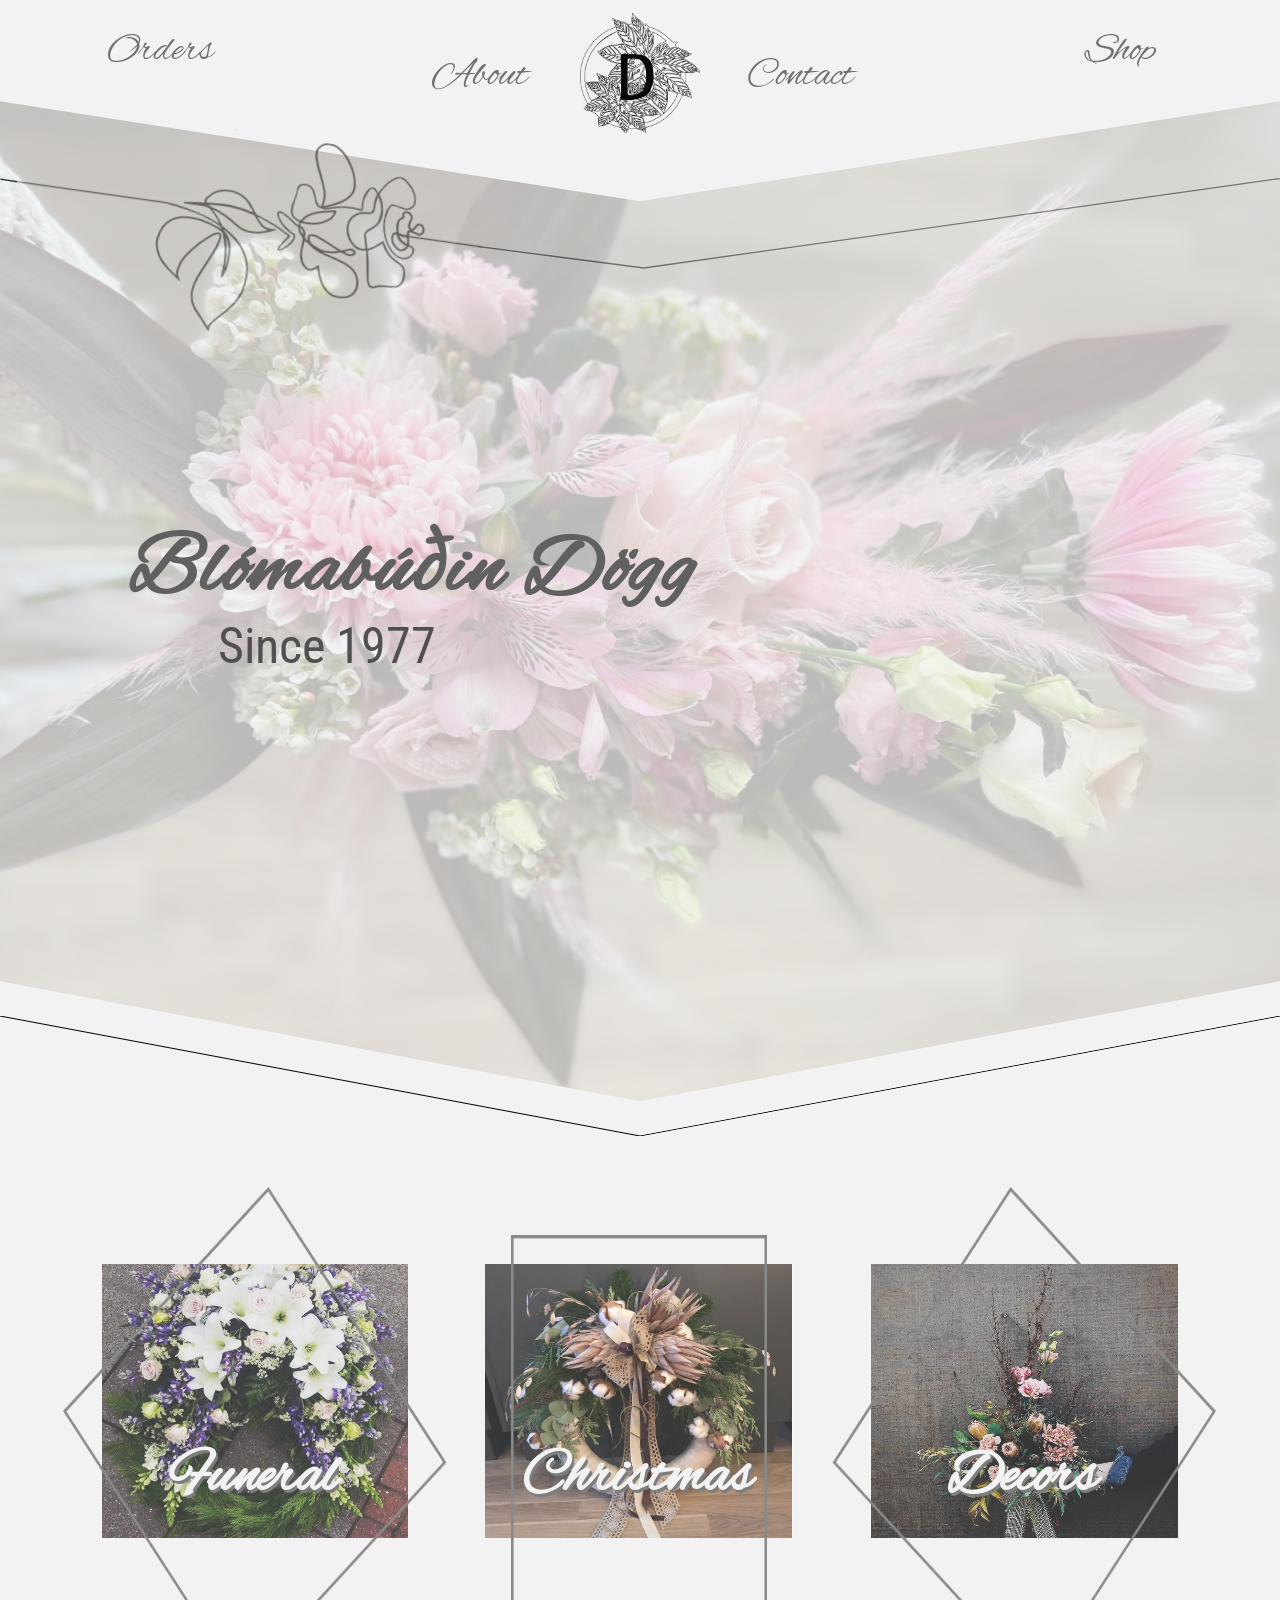
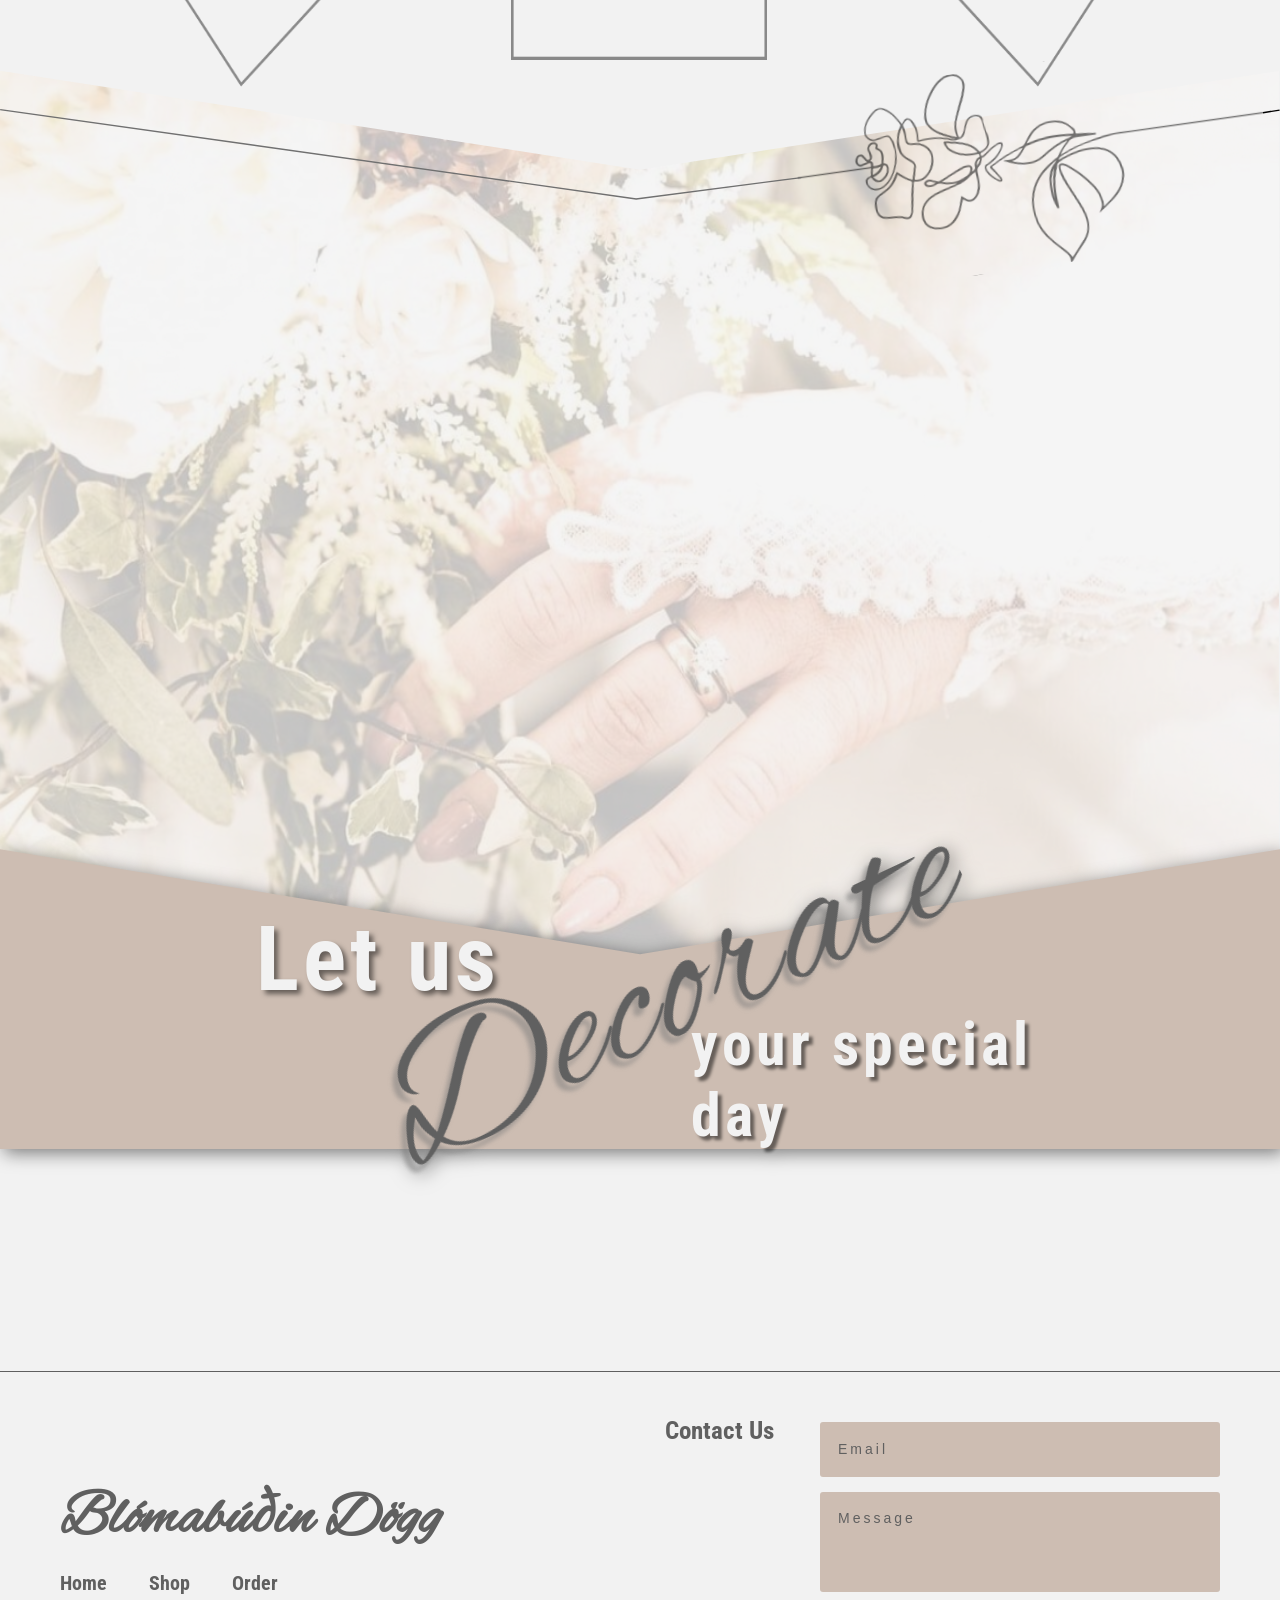
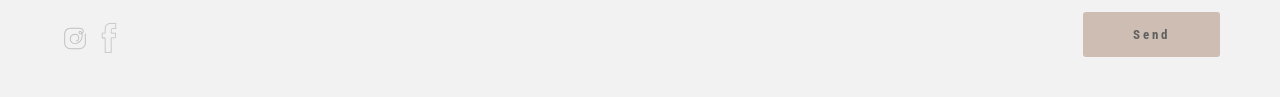
==== commit 565b714f: "push" ====
--- a/index.html
+++ b/index.html
@@ -3,7 +3,7 @@
 <head>
     <link href='https://fonts.googleapis.com/css?family=Alex Brush' rel='stylesheet'>
     <link href='https://fonts.googleapis.com/css?family=Roboto Condensed' rel='stylesheet'>
-    <link rel="stylesheet" href="/test/styleone.css">
+    <link rel="stylesheet" href="/CSS/styleone.css">
     <meta charset="UTF-8">
     <meta http-equiv="X-UA-Compatible" content="IE=edge">
     <meta name="viewport" content="width=device-width, initial-scale=1.0">
--- a/CSS/styleone.css
+++ b/CSS/styleone.css
@@ -0,0 +1,443 @@
+:root {
+  background-color: #F2F2F2;
+}
+
+body {
+  margin: 0px;
+}
+
+nav ul {
+  position: relative;
+  font-size: 40px;
+  list-style: none;
+  font-family: "alex brush";
+  text-decoration: none;
+  margin: 0;
+  padding: 0;
+  margin-top: 1%;
+  justify-content: space-around;
+  display: flex;
+  width: 100%;
+}
+nav ul .first {
+  display: inline-block;
+  margin: 0;
+  position: relative;
+  width: 100%;
+  text-align: center;
+  margin-top: 1%;
+}
+nav ul .logo {
+  display: flex;
+  margin-left: 0%;
+  margin-right: 0px;
+  position: absolute;
+  justify-content: center;
+  align-items: center;
+  width: 100%;
+  padding: 0;
+}
+nav a {
+  color: #707070;
+  text-decoration: none;
+  margin: 0;
+  padding: 0;
+}
+nav a:hover {
+  color: #CDBDB2;
+}
+
+main .hero {
+  position: relative;
+}
+main .hero .heroimg {
+  flex-grow: 1;
+  margin: 0;
+  width: 100%;
+  opacity: 23%;
+  -webkit-clip-path: polygon(100% 88%, 50% 100%, 0 88%, 0 0, 50% 10%, 100% 0);
+          clip-path: polygon(100% 88%, 50% 100%, 0 88%, 0 0, 50% 10%, 100% 0);
+}
+main .hero h1 {
+  font-family: "Alex Brush";
+  position: absolute;
+  top: 35%;
+  left: 10%;
+  font-size: 85px;
+  letter-spacing: 2px;
+  color: #606060;
+}
+main .hero p {
+  position: absolute;
+  top: 45%;
+  left: 17%;
+  font-family: "Roboto Condensed";
+  font-size: 50px;
+  color: #505050;
+}
+main .hero .hero-svg {
+  position: absolute;
+  background-image: url(../IMG/svghero.svg);
+  background-repeat: no-repeat;
+  margin-top: 0%;
+  height: 300px;
+  width: 100%;
+  background-size: 100%;
+}
+main .hero .hero-bottom-container {
+  display: flex;
+  z-index: 223;
+  position: relative;
+  margin-top: -7%;
+}
+main .hero .hero-bottom-container .hero-bottom-line {
+  height: 120px;
+  width: 50%;
+  background: linear-gradient(to top left, rgba(0, 0, 0, 0) 0%, rgba(0, 0, 0, 0) calc(50% - 0.8px), rgb(0, 0, 0) 50%, rgba(0, 0, 0, 0) calc(50% + 0.8px), rgba(0, 0, 0, 0) 100%);
+}
+main .hero .hero-bottom-container .hero-bottom-line2 {
+  height: 120px;
+  width: 50%;
+  background: linear-gradient(to top right, rgba(0, 0, 0, 0) 0%, rgba(0, 0, 0, 0) calc(50% - 1px), rgb(0, 0, 0) 50%, rgba(0, 0, 0, 0) calc(50% + 1px), rgba(0, 0, 0, 0) 100%);
+}
+
+.section2 {
+  margin: auto;
+  display: block;
+  width: 100%;
+  flex-grow: 1;
+}
+.section2 .container {
+  display: flex;
+  margin-top: 10%;
+  width: 90%;
+  height: auto;
+  margin-bottom: -10%;
+  margin-left: 5%;
+  margin-right: 5%;
+  flex-direction: row;
+  text-decoration: none;
+}
+.section2 .container .imgbox1 {
+  display: flex;
+  justify-content: center;
+  opacity: 80%;
+  margin-bottom: 20%;
+}
+.section2 .container .imgbox1 .img1 {
+  display: block;
+  margin-left: 0;
+  margin-right: 0;
+}
+.section2 .container .imgbox1 .rec1 {
+  position: absolute;
+  margin-left: 0%;
+  margin-top: -6%;
+  height: 500px;
+  width: 30%;
+}
+.section2 .container .imgbox1 a {
+  color: transparent;
+  background: linear-gradient(90deg, #9e8080 50%, #606060 0%) var(--_p, 100%)/200% no-repeat;
+  background-clip: text;
+  -webkit-background-clip: text;
+  transition: 0.4s;
+  text-decoration: none;
+  color: none;
+}
+.section2 .container .imgbox1 a:hover {
+  --_p:0% ;
+}
+.section2 .container .imgbox2 {
+  margin-left: 0%;
+  display: flex;
+  justify-content: center;
+  opacity: 80%;
+  margin-bottom: 20%;
+}
+.section2 .container .imgbox2 .img1 {
+  display: block;
+  margin-left: 0;
+  margin-right: 0;
+}
+.section2 .container .imgbox2 .rec2 {
+  position: absolute;
+  margin-top: -2.2%;
+  margin-left: 0%;
+  height: 425px;
+  width: 20%;
+}
+.section2 .container .imgbox2 a {
+  color: transparent;
+  background: linear-gradient(90deg, #9e8080 50%, #606060 0%) var(--_p, 100%)/200% no-repeat;
+  background-clip: text;
+  -webkit-background-clip: text;
+  text-decoration: none;
+  transition: 0.4s;
+}
+.section2 .container .imgbox2 a:hover {
+  --_p:0% ;
+}
+.section2 .container .imgbox3 {
+  display: flex;
+  justify-content: center;
+  opacity: 80%;
+  margin-bottom: 20%;
+}
+.section2 .container .imgbox3 .rec3 {
+  transform: scaleX(-1);
+  position: absolute;
+  margin-left: 0%;
+  margin-top: -6%;
+  height: 500px;
+  width: 30%;
+}
+.section2 .container .imgbox3 a {
+  color: transparent;
+  background: linear-gradient(90deg, #9e8080 50%, #606060 0%) var(--_p, 100%)/200% no-repeat;
+  background-clip: text;
+  -webkit-background-clip: text;
+  transition: 0.4s;
+  text-decoration: none;
+}
+.section2 .container .imgbox3 a:hover {
+  --_p:0% ;
+}
+.section2 .container h2 {
+  font-family: "Alex Brush";
+  position: absolute;
+  font-size: 60px;
+  color: #F2F2F2;
+  text-align: center;
+  margin-top: 14%;
+  text-shadow: -2px -3px #F2F2F2;
+  cursor: pointer;
+}
+
+.section3 .hero2 .heroimg2 {
+  height: 900px;
+  width: 100%;
+  opacity: 23%;
+  display: grid;
+  grid-template: 1fr/1fr;
+  place-items: center;
+  -webkit-clip-path: polygon(100% 88%, 50% 100%, 0 88%, 0 0, 50% 11%, 100% 0);
+          clip-path: polygon(100% 88%, 50% 100%, 0 88%, 0 0, 50% 11%, 100% 0);
+}
+.section3 .hero2 .heroimg2 > * {
+  grid-column: 1/1;
+  grid-row: 1/1;
+}
+.section3 .hero2 .hero-svg2 {
+  z-index: 1;
+  transform: scaleX(-1);
+  position: absolute;
+  background-image: url(../IMG/svghero.svg);
+  background-repeat: no-repeat;
+  margin-top: -3%;
+  height: 300px;
+  width: 100%;
+  background-size: 100%;
+  position: absolute;
+}
+.section3 .hero-wrap {
+  filter: drop-shadow(4px 4px 9px rgba(0, 0, 0, 0.5));
+}
+.section3 .hero-wrap .herobackground {
+  width: 100%;
+  height: 300px;
+  background-color: #CDBDB2;
+  -webkit-clip-path: polygon(100% 100%, 50% 100%, 0 100%, 0 0, 50% 35%, 100% 0);
+          clip-path: polygon(100% 100%, 50% 100%, 0 100%, 0 0, 50% 35%, 100% 0);
+  position: absolute;
+  margin-right: 0;
+  margin-top: -9.5%;
+  display: flex;
+}
+.section3 .hero-wrap .herotext {
+  display: flex;
+  position: relative;
+  width: 100%;
+  height: 400px;
+}
+.section3 .hero-wrap .herotext h1 {
+  font-family: roboto Condensed;
+  color: #F2F2F2;
+  font-size: 90px;
+  margin-left: 20%;
+  width: 33%;
+  filter: drop-shadow(4px 4px 2.5px rgba(0, 0, 0, 0.5));
+  letter-spacing: 4px;
+  margin-top: -5%;
+}
+.section3 .hero-wrap .herotext p {
+  font-family: roboto Condensed;
+  color: #606060;
+  font-size: 90px;
+  font-size: 190px;
+  font-family: "Alex Brush";
+  margin: 0;
+  margin-left: -20%;
+  margin-top: -5%;
+  filter: drop-shadow(-8px 5px 2px rgba(122, 122, 122, 0.5));
+  transform: rotate(-25deg);
+  width: 33%;
+  letter-spacing: 4px;
+}
+.section3 .hero-wrap .herotext p a {
+  text-decoration: none;
+  color: none;
+  list-style-type: none;
+  color: #606060;
+  color: transparent;
+  background: linear-gradient(90deg, #9e8080 50%, #606060 0%) var(--_p, 100%)/200% no-repeat;
+  background-clip: text;
+  -webkit-background-clip: text;
+  transition: 0.4s;
+}
+.section3 .hero-wrap .herotext p a:hover {
+  --_p:0% ;
+}
+.section3 .hero-wrap .herotext h6 {
+  font-family: roboto Condensed;
+  color: #F2F2F2;
+  width: 33%;
+  font-size: 60px;
+  font-family: "Roboto Condensed";
+  margin-top: 3%;
+  margin-left: -12%;
+  color: #F2F2F2;
+  letter-spacing: 4px;
+  filter: drop-shadow(4px 4px 1.5px rgba(0, 0, 0, 0.5));
+}
+
+footer {
+  background: #f2F2f2;
+  box-shadow: 0 1px 1px 0 rgba(0, 0, 0, 0.12);
+  box-sizing: border-box;
+  border-top: #606060 solid 1px;
+  width: 100%;
+  font: bold 16px sans-serif;
+  text-align: left;
+  padding: 50px 60px 40px;
+  overflow: hidden;
+}
+footer .footer-left {
+  float: left;
+}
+footer .footer-left h3 {
+  color: #606060;
+  font-family: Alex brush;
+  font-size: 60px;
+  margin-bottom: 2%;
+  font-weight: 1px;
+}
+footer .footer-left .footer-links {
+  color: #606060;
+  margin: 0 0 10px;
+  padding: 0;
+  font-family: roboto condensed;
+}
+footer .footer-left .footer-links a {
+  display: inline-block;
+  line-height: 1.8;
+  text-decoration: none;
+  color: inherit;
+  font-size: 20px;
+  margin-right: 10%;
+  margin-bottom: 3%;
+}
+footer .footer-left li {
+  display: inline-block;
+  filter: invert(0.75);
+}
+footer .footer-left li img {
+  display: inline-block;
+  margin-right: 10%;
+  height: 30px;
+  width: 30px;
+}
+footer .footer-right {
+  float: right;
+}
+footer .footer-right p {
+  display: inline-block;
+  vertical-align: top;
+  margin: -1% 42px 3px 4px;
+  color: #606060;
+  font-family: roboto condensed;
+  font-size: 25px;
+}
+footer .footer-right form {
+  display: inline-block;
+}
+footer .footer-right form input, footer .footer-right form textarea {
+  display: block;
+  border-radius: 3px;
+  box-sizing: border-box;
+  background-color: #CDBDB2;
+  box-shadow: 1px #606060;
+  border: none;
+  resize: none;
+  font: inherit;
+  font-size: 14px;
+  font-weight: normal;
+  color: f2f2f2;
+  width: 400px;
+  padding: 18px;
+}
+footer .footer-right form ::-webkit-input-placeholder {
+  color: #606060;
+}
+footer .footer-right form ::-moz-placeholder {
+  color: #606060;
+  opacity: 1;
+}
+footer .footer-right form :-ms-input-placeholder {
+  color: #5c666b;
+}
+footer .footer-right form input {
+  height: 55px;
+  margin-bottom: 15px;
+  letter-spacing: 3px;
+}
+footer .footer-right form textarea {
+  height: 100px;
+  margin-bottom: 20px;
+  letter-spacing: 3px;
+}
+footer .footer-right form button {
+  border-radius: 3px;
+  background-color: #CDBDB2;
+  color: #606060;
+  border: 0;
+  padding: 15px 50px;
+  font-weight: bold;
+  float: right;
+  font-family: roboto condensed;
+  letter-spacing: 3px;
+}
+
+@media (max-width: 800px) {
+  .footer-distributed {
+    padding: 30px;
+  }
+  .footer-distributed .footer-left,
+.footer-distributed .footer-right {
+    float: none;
+    max-width: 300px;
+    margin: 0 auto;
+  }
+  .footer-distributed .footer-left {
+    margin-bottom: 40px;
+  }
+  .footer-distributed form {
+    margin-top: 30px;
+  }
+  .footer-distributed form {
+    display: block;
+  }
+  .footer-distributed form button {
+    float: none;
+  }
+}/*# sourceMappingURL=styleone.css.map */
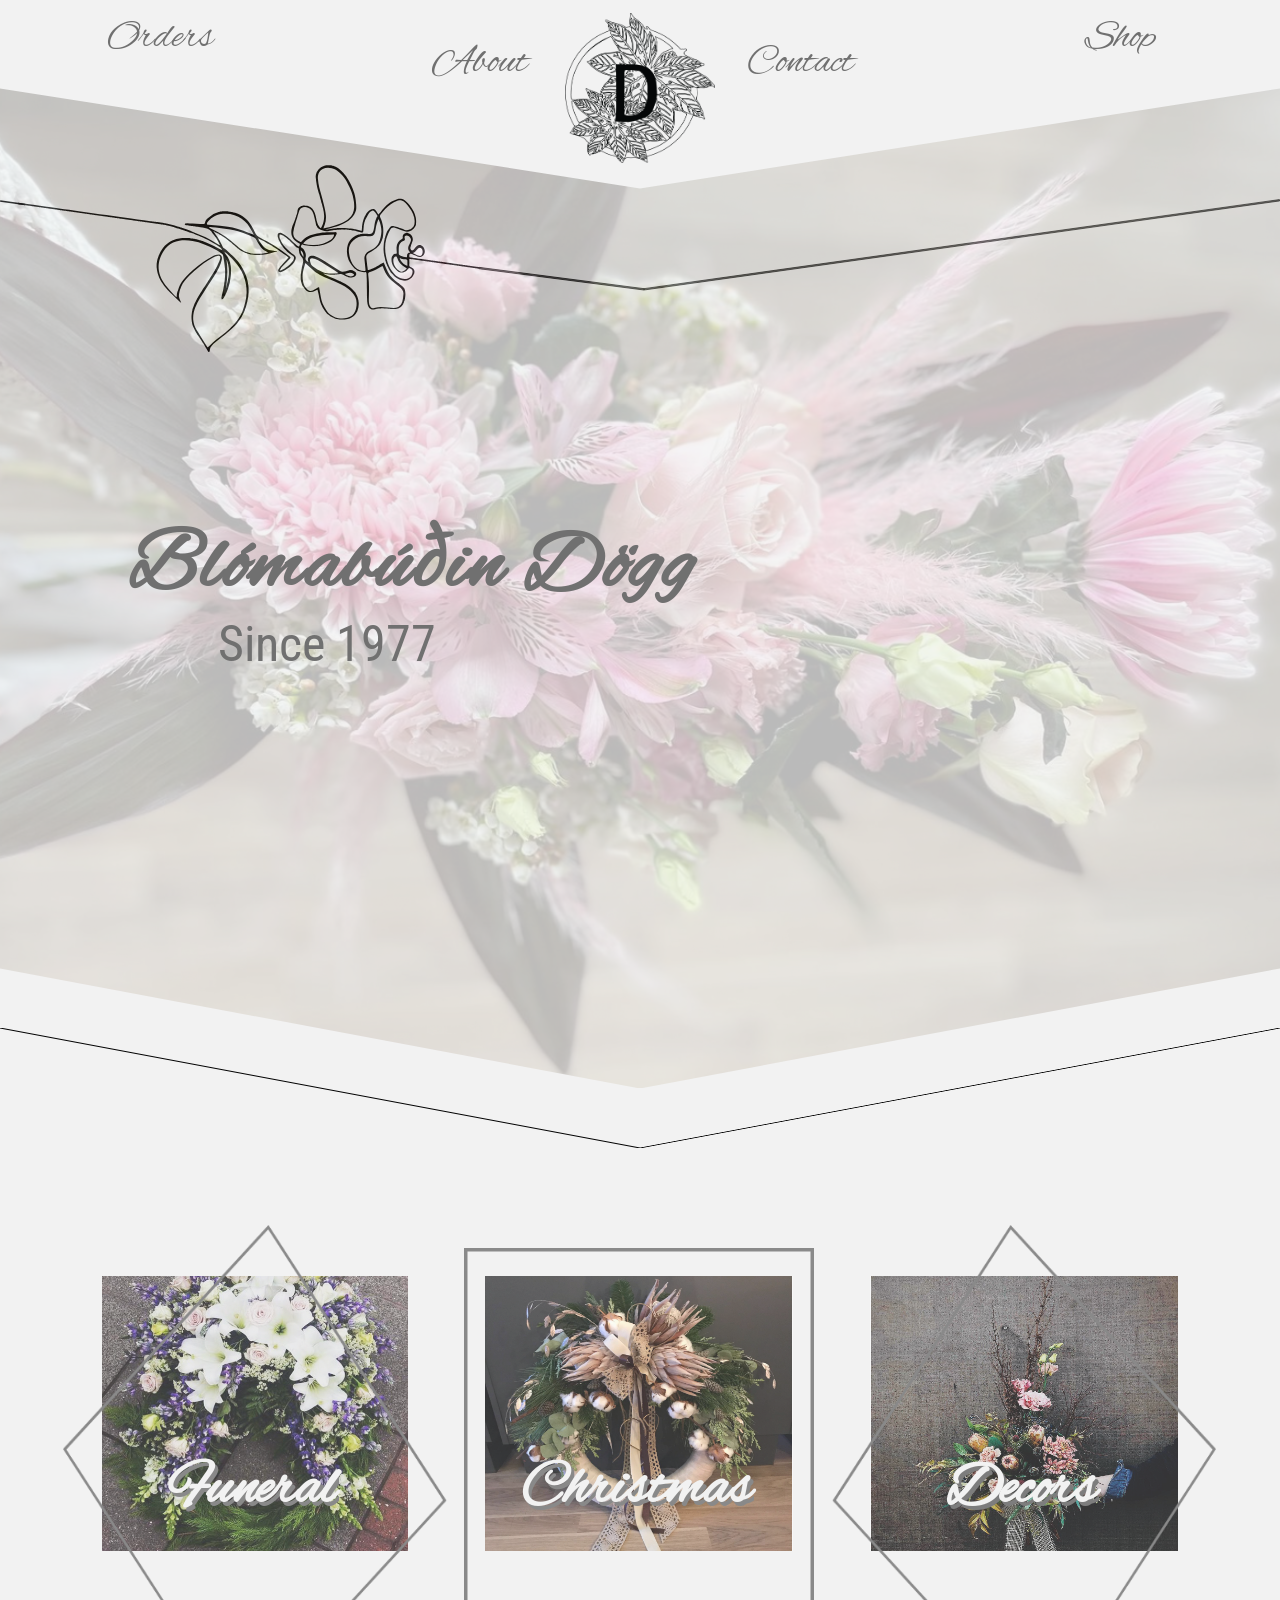
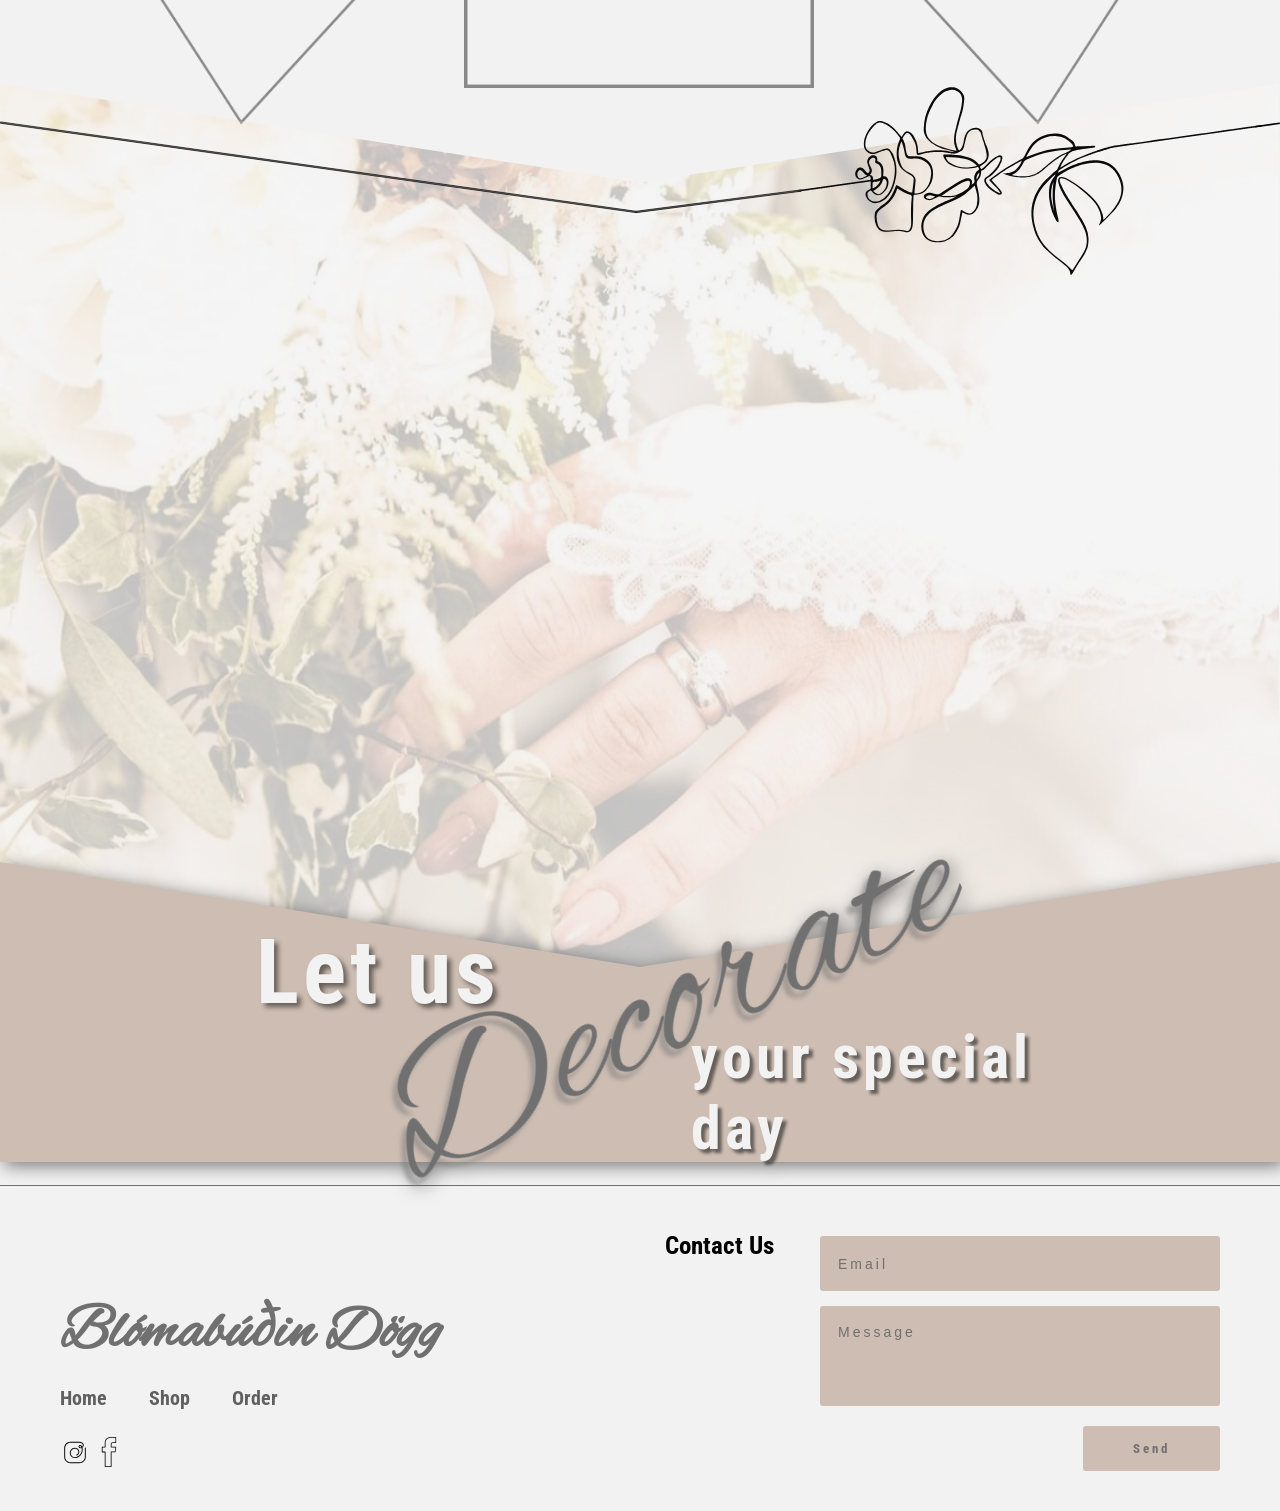
==== commit 5f974c7b: "Almost done" ====
--- a/index.html
+++ b/index.html
@@ -14,15 +14,15 @@
         
             
             <ul class="menumain">
-                <li class="logo"><img src="/IMG/DOGGPRUFA.png" width="120px" height="120px" alt=""></li>
+                <img class="logo" id="logo" src="/IMG/DOGGPRUFA.png" width="120px" height="120px" alt="">
 
                 <li class="first"><a  href="/ORDER/order.html">Orders</a>
               
                 </li>
-                <li style="margin-top:3%;"class="first"><a href="">About</a>
+                <li style="margin-top:3%;"  class="first"><a href="">About</a>
                   
                 </li>
-                <li style="margin-top:3%;" class="first"><a href="#contact">Contact</a> 
+                <li style="margin-top:3% ;" class="first" ><a href="#contact">Contact</a> 
                 
                 </li>
                 <li class="first"><a href="/SHOP/cart.html"> Shop</a>
@@ -36,56 +36,56 @@
 
 <main>
     <div class="hero"> 
-        <div class="hero-svg"></div>
-        <img class="heroimg" src="IMG/heroimg.png" height="1000px" alt="">
-        <h1>Blómabúðin Dögg</h1>
-        <p>Since 1977</p>
+        <div class="hero-svg" id="herosvg"></div>
+        <img class="heroimg" id="heroimg" src="IMG/heroimg.png" height="1000px" alt="">
+        <h1 id="header" >Blómabúðin Dögg</h1>
+        <p id="paragraph" >Since 1977</p>
        
-        <div class="hero-bottom-container">
-            <div class="hero-bottom-line2"></div>
-            <div class="hero-bottom-line"></div>
+        <div id="herocon" class="hero-bottom-container">
+            <div id="linehero" class="hero-bottom-line2"></div>
+            <div id="heroline" class="hero-bottom-line"></div>
         </div>
     </div>    
 </main>
 
     <div class="section2">
-        <div class="container">
+        <div id="container" class="container">
             <div class="imgbox1">
-                <img class="rec1" src="IMG/Rectangle1.png" alt="" srcset="">
-                <img class="img1" src="IMG/c1.png" height=90%" width="80%" style="margin: 0 0 0 0%;" alt="">        
-                <h2 class="imghover"><a href="/GALLERY/funeral.html"> Funeral</a></h2>       
+                <img class="rec1" id="recone"src="IMG/Rectangle1.png" alt="" srcset="">
+                <img class="img1" id="imgone" src="IMG/c1.png" style="margin: 0 0 0 0%;" alt="">        
+                <h2  id="imgboxone" class="imghover"><a href="/GALLERY/funeral.html"> Funeral</a></h2>       
             </div>
             <div class="imgbox2">
-                <img class="rec2" src="IMG/Rectangle2.png" alt="" srcset="">
-                <img class="img1" src="IMG/c2.png" height="90%" width="80%" alt=""> 
-                <h2 class="imghover"><a href="/GALLERY/christmas.html"> Christmas</a></h2>         
+                <img class="rec2" id="rectwo" src="IMG/Rectangle2.png" alt="" srcset="">
+                <img class="img1" id="imgtwo" src="IMG/c2.png"  alt=""> 
+                <h2 id="imgboxtwo" class="imghover"><a href="/GALLERY/christmas.html"> Christmas</a></h2>         
             </div>
             <div class="imgbox3">
-                <img class="rec3" src="IMG/Rectangle1.png" alt="" srcset="">
-                <img class="img1" src="IMG/c3.png" height="90%" width="80%" style="margin: 0 0% 0 0;" alt=""> 
-                <h2 class="imghover"><a href="/GALLERY/decors.html"> Decors</a></h2>  
+                <img class="rec3" id="recthree" src="IMG/Rectangle1.png" alt="" srcset="">
+                <img class="img1" id="imgthree" src="IMG/c3.png"style="margin: 0 0% 0 0;" alt=""> 
+                <h2 id="imgboxthree" class="imghover"><a href="/GALLERY/decors.html"> Decors</a></h2>  
             </div>
         </div>
     </div>
     <div class="section3">
         <div class="hero2">
         <div class="hero-svg2"></div>
-        <img class="heroimg2" src="IMG/hero2.png" alt="">
+        <img id="heroimgone" class="heroimg2" src="IMG/hero2.png" alt="">
         
         </div>
     
         <div class="hero-wrap">
-            <div class="herobackground">
+            <div id="heroback" class="herobackground">
                
             </div>
             <div class="herotext">
-               <h1 class="let">Let us</h1>
+                <h1 id="let" class="let">Let us</h1>
+                <p class="dec" id="dec"><a href="/GALLERY/wedding.html">Decorate</a></p>
                
                
-                <p class="dec"><a href="/GALLERY/wedding.html">Decorate</a></p>
-          
-        
-                <h6 class="you">your special day</h6>
+               
+               
+               <h6 class="you" id="you" >your special day</h6>
             </div>
         
            
--- a/CSS/styleone.css
+++ b/CSS/styleone.css
@@ -14,7 +14,7 @@
   text-decoration: none;
   margin: 0;
   padding: 0;
-  margin-top: 1%;
+  margin-top: 0%;
   justify-content: space-around;
   display: flex;
   width: 100%;
@@ -31,10 +31,12 @@
   display: flex;
   margin-left: 0%;
   margin-right: 0px;
+  margin-top: 1%;
   position: absolute;
   justify-content: center;
   align-items: center;
-  width: 100%;
+  width: 150px;
+  height: 150px;
   padding: 0;
 }
 nav a {
@@ -65,7 +67,7 @@
   left: 10%;
   font-size: 85px;
   letter-spacing: 2px;
-  color: #606060;
+  color: #707070;
 }
 main .hero p {
   position: absolute;
@@ -73,13 +75,14 @@
   left: 17%;
   font-family: "Roboto Condensed";
   font-size: 50px;
-  color: #505050;
+  color: #707070;
 }
 main .hero .hero-svg {
   position: absolute;
   background-image: url(../IMG/svghero.svg);
   background-repeat: no-repeat;
   margin-top: 0%;
+  background-position-y: bottom;
   height: 300px;
   width: 100%;
   background-size: 100%;
@@ -88,16 +91,18 @@
   display: flex;
   z-index: 223;
   position: relative;
-  margin-top: -7%;
+  margin-top: 0%;
 }
 main .hero .hero-bottom-container .hero-bottom-line {
   height: 120px;
   width: 50%;
+  margin-top: -5%;
   background: linear-gradient(to top left, rgba(0, 0, 0, 0) 0%, rgba(0, 0, 0, 0) calc(50% - 0.8px), rgb(0, 0, 0) 50%, rgba(0, 0, 0, 0) calc(50% + 0.8px), rgba(0, 0, 0, 0) 100%);
 }
 main .hero .hero-bottom-container .hero-bottom-line2 {
   height: 120px;
   width: 50%;
+  margin-top: -5%;
   background: linear-gradient(to top right, rgba(0, 0, 0, 0) 0%, rgba(0, 0, 0, 0) calc(50% - 1px), rgb(0, 0, 0) 50%, rgba(0, 0, 0, 0) calc(50% + 1px), rgba(0, 0, 0, 0) 100%);
 }
 
@@ -128,22 +133,23 @@
   display: block;
   margin-left: 0;
   margin-right: 0;
+  height: 90%;
+  width: 80%;
 }
 .section2 .container .imgbox1 .rec1 {
   position: absolute;
   margin-left: 0%;
-  margin-top: -6%;
+  margin-top: -4%;
   height: 500px;
   width: 30%;
 }
 .section2 .container .imgbox1 a {
   color: transparent;
-  background: linear-gradient(90deg, #9e8080 50%, #606060 0%) var(--_p, 100%)/200% no-repeat;
+  background: linear-gradient(90deg, #9e8080 50%, #707070 0%) var(--_p, 100%)/200% no-repeat;
   background-clip: text;
   -webkit-background-clip: text;
   transition: 0.4s;
   text-decoration: none;
-  color: none;
 }
 .section2 .container .imgbox1 a:hover {
   --_p:0% ;
@@ -159,17 +165,19 @@
   display: block;
   margin-left: 0;
   margin-right: 0;
+  height: 90%;
+  width: 80%;
 }
 .section2 .container .imgbox2 .rec2 {
   position: absolute;
   margin-top: -2.2%;
   margin-left: 0%;
-  height: 425px;
-  width: 20%;
+  height: 440px;
+  width: 350px;
 }
 .section2 .container .imgbox2 a {
   color: transparent;
-  background: linear-gradient(90deg, #9e8080 50%, #606060 0%) var(--_p, 100%)/200% no-repeat;
+  background: linear-gradient(90deg, #9e8080 50%, #707070 0%) var(--_p, 100%)/200% no-repeat;
   background-clip: text;
   -webkit-background-clip: text;
   text-decoration: none;
@@ -184,11 +192,18 @@
   opacity: 80%;
   margin-bottom: 20%;
 }
+.section2 .container .imgbox3 .img1 {
+  display: block;
+  margin-left: 0;
+  margin-right: 0;
+  height: 90%;
+  width: 80%;
+}
 .section2 .container .imgbox3 .rec3 {
   transform: scaleX(-1);
   position: absolute;
   margin-left: 0%;
-  margin-top: -6%;
+  margin-top: -4%;
   height: 500px;
   width: 30%;
 }
@@ -210,7 +225,7 @@
   color: #F2F2F2;
   text-align: center;
   margin-top: 14%;
-  text-shadow: -2px -3px #F2F2F2;
+  text-shadow: -3px -4px #F2F2F2;
   cursor: pointer;
 }
 
@@ -238,7 +253,6 @@
   height: 300px;
   width: 100%;
   background-size: 100%;
-  position: absolute;
 }
 .section3 .hero-wrap {
   filter: drop-shadow(4px 4px 9px rgba(0, 0, 0, 0.5));
@@ -272,7 +286,7 @@
 }
 .section3 .hero-wrap .herotext p {
   font-family: roboto Condensed;
-  color: #606060;
+  color: #707070;
   font-size: 90px;
   font-size: 190px;
   font-family: "Alex Brush";
@@ -288,9 +302,9 @@
   text-decoration: none;
   color: none;
   list-style-type: none;
-  color: #606060;
+  color: #707070;
   color: transparent;
-  background: linear-gradient(90deg, #9e8080 50%, #606060 0%) var(--_p, 100%)/200% no-repeat;
+  background: linear-gradient(90deg, #9e8080 50%, #707070 0%) var(--_p, 100%)/200% no-repeat;
   background-clip: text;
   -webkit-background-clip: text;
   transition: 0.4s;
@@ -312,10 +326,11 @@
 }
 
 footer {
-  background: #f2F2f2;
+  margin-top: -15.5%;
+  background: #F2F2F2;
   box-shadow: 0 1px 1px 0 rgba(0, 0, 0, 0.12);
   box-sizing: border-box;
-  border-top: #606060 solid 1px;
+  border-top: #707070 solid 1px;
   width: 100%;
   font: bold 16px sans-serif;
   text-align: left;
@@ -326,7 +341,7 @@
   float: left;
 }
 footer .footer-left h3 {
-  color: #606060;
+  color: #707070;
   font-family: Alex brush;
   font-size: 60px;
   margin-bottom: 2%;
@@ -349,7 +364,8 @@
 }
 footer .footer-left li {
   display: inline-block;
-  filter: invert(0.75);
+  /* -webkit-filter: invert(.75); 
+   filter: invert(.75);  -> Invert Social Icons in Footer*/
 }
 footer .footer-left li img {
   display: inline-block;
@@ -364,7 +380,7 @@
   display: inline-block;
   vertical-align: top;
   margin: -1% 42px 3px 4px;
-  color: #606060;
+  color: footer .footer-right p primary;
   font-family: roboto condensed;
   font-size: 25px;
 }
@@ -376,25 +392,25 @@
   border-radius: 3px;
   box-sizing: border-box;
   background-color: #CDBDB2;
-  box-shadow: 1px #606060;
+  box-shadow: 1px #707070;
   border: none;
   resize: none;
   font: inherit;
   font-size: 14px;
   font-weight: normal;
-  color: f2f2f2;
+  color: #707070;
   width: 400px;
   padding: 18px;
 }
 footer .footer-right form ::-webkit-input-placeholder {
-  color: #606060;
+  color: #707070;
 }
 footer .footer-right form ::-moz-placeholder {
-  color: #606060;
+  color: #707070;
   opacity: 1;
 }
 footer .footer-right form :-ms-input-placeholder {
-  color: #5c666b;
+  color: #707070;
 }
 footer .footer-right form input {
   height: 55px;
@@ -409,7 +425,7 @@
 footer .footer-right form button {
   border-radius: 3px;
   background-color: #CDBDB2;
-  color: #606060;
+  color: #707070;
   border: 0;
   padding: 15px 50px;
   font-weight: bold;
@@ -418,7 +434,7 @@
   letter-spacing: 3px;
 }
 
-@media (max-width: 800px) {
+@media (max-width: 700px) {
   .footer-distributed {
     padding: 30px;
   }
@@ -440,4 +456,108 @@
   .footer-distributed form button {
     float: none;
   }
+}
+@media only screen and (max-width: 950px) {
+  nav {
+    height: 50px;
+    width: 100%;
+    position: relative;
+  }
+  nav ul {
+    display: flex;
+    width: 100%;
+  }
+  #logo {
+    height: 90px;
+    width: 90px;
+    margin-top: 6%;
+  }
+  #heroimg {
+    width: 100%;
+    height: 700px;
+    margin-top: 1%;
+    -webkit-clip-path: polygon(100% 84%, 50% 100%, 0 84%, 0 0, 50% 7%, 100% 0);
+            clip-path: polygon(100% 84%, 50% 100%, 0 84%, 0 0, 50% 7%, 100% 0);
+  }
+  #header {
+    font-size: 70px;
+    margin-left: 5%;
+    margin-top: -5%;
+  }
+  #paragraph {
+    margin-top: -5%;
+    font-size: 40px;
+    margin-left: 5%;
+  }
+  #herosvg {
+    height: 250px;
+    width: 100%;
+    min-height: 200px;
+    margin-top: -4%;
+  }
+  #heroline, #linehero {
+    margin-top: -11%;
+    background: rgba(0, 0, 0, 0) 0%, rgba(0, 0, 0, 0) calc(50% - 0.8px), rgb(0, 0, 0) 20%, rgba(0, 0, 0, 0) calc(50% + 0.8px), rgba(0, 0, 0, 0) 100%;
+  }
+  #recone, #recthree {
+    margin-top: -4%;
+    height: 465px;
+    width: 450px;
+  }
+  #rectwo {
+    margin-top: -2.6%;
+    height: 450px;
+    width: 370px;
+  }
+  #container {
+    display: block;
+  }
+  #imgone, #imgtwo, #imgthree {
+    height: 400px;
+    width: 400px;
+  }
+  #imgboxone, #imgboxtwo, #imgboxthree {
+    font-size: 90px;
+    margin-top: 17%;
+    border: #CDBDB2 2px dashed;
+    padding-top: 1.5%;
+    padding-left: 2%;
+    padding-right: 2%;
+    padding-bottom: 0%;
+    border-radius: 50px;
+  }
+  #heroimgone {
+    height: 700px;
+  }
+  #heroback {
+    -webkit-clip-path: polygon(100% 100%, 50% 100%, 0 100%, 0 0, 50% 35%, 100% 0);
+            clip-path: polygon(100% 100%, 50% 100%, 0 100%, 0 0, 50% 35%, 100% 0);
+    margin-top: -13%;
+  }
+  #let {
+    margin-top: -2%;
+    font-size: 50px;
+  }
+  #you {
+    font-size: 50px;
+    width: auto;
+    margin-top: 15.5%;
+    margin-left: -30%;
+  }
+  #dec {
+    transform: rotate(0);
+    font-size: 80px;
+    background-color: rgba(192, 193, 166, 0.9529411765);
+    border: 2px dashed #606060;
+    border-radius: 40px;
+    height: 50px;
+    min-width: 330px;
+    margin-left: -30%;
+    margin-top: 5%;
+    padding-bottom: 5%;
+    padding-left: 2%;
+  }
+  #contact {
+    margin-top: -25%;
+  }
 }/*# sourceMappingURL=styleone.css.map */
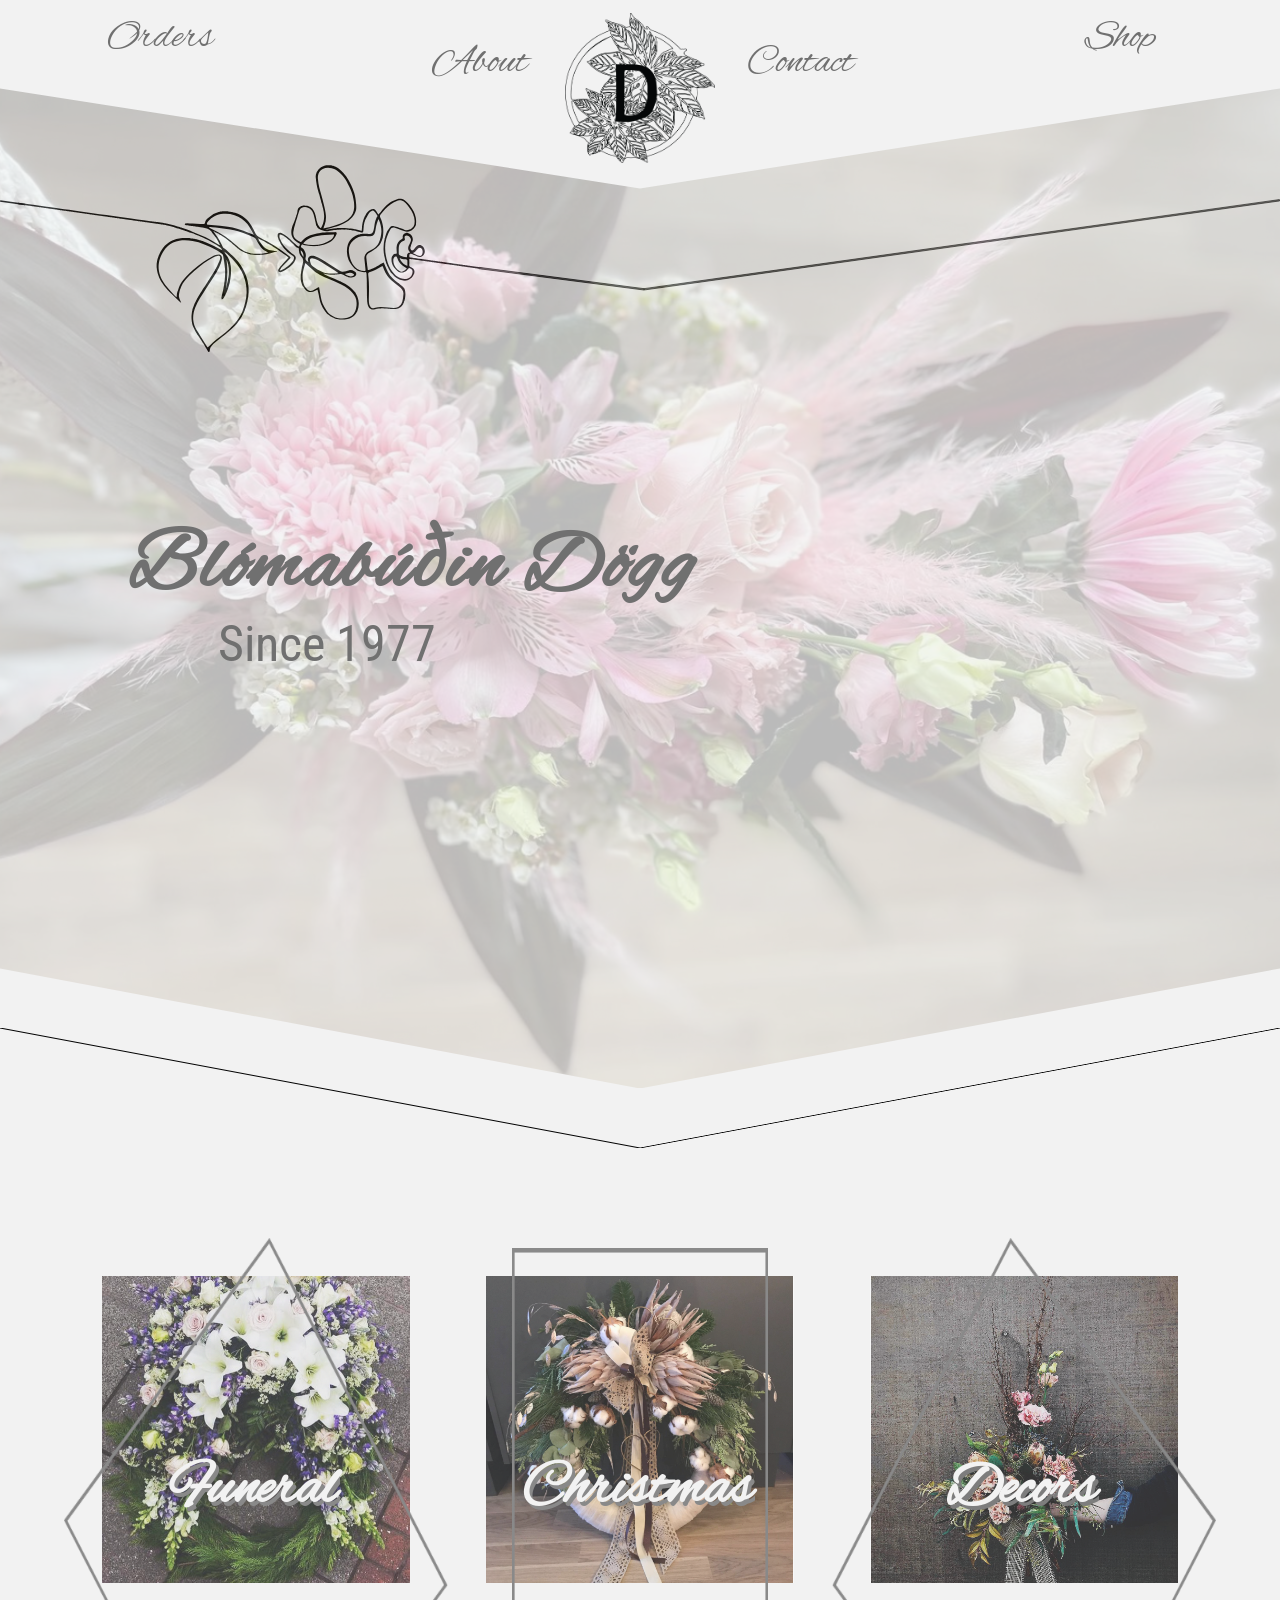
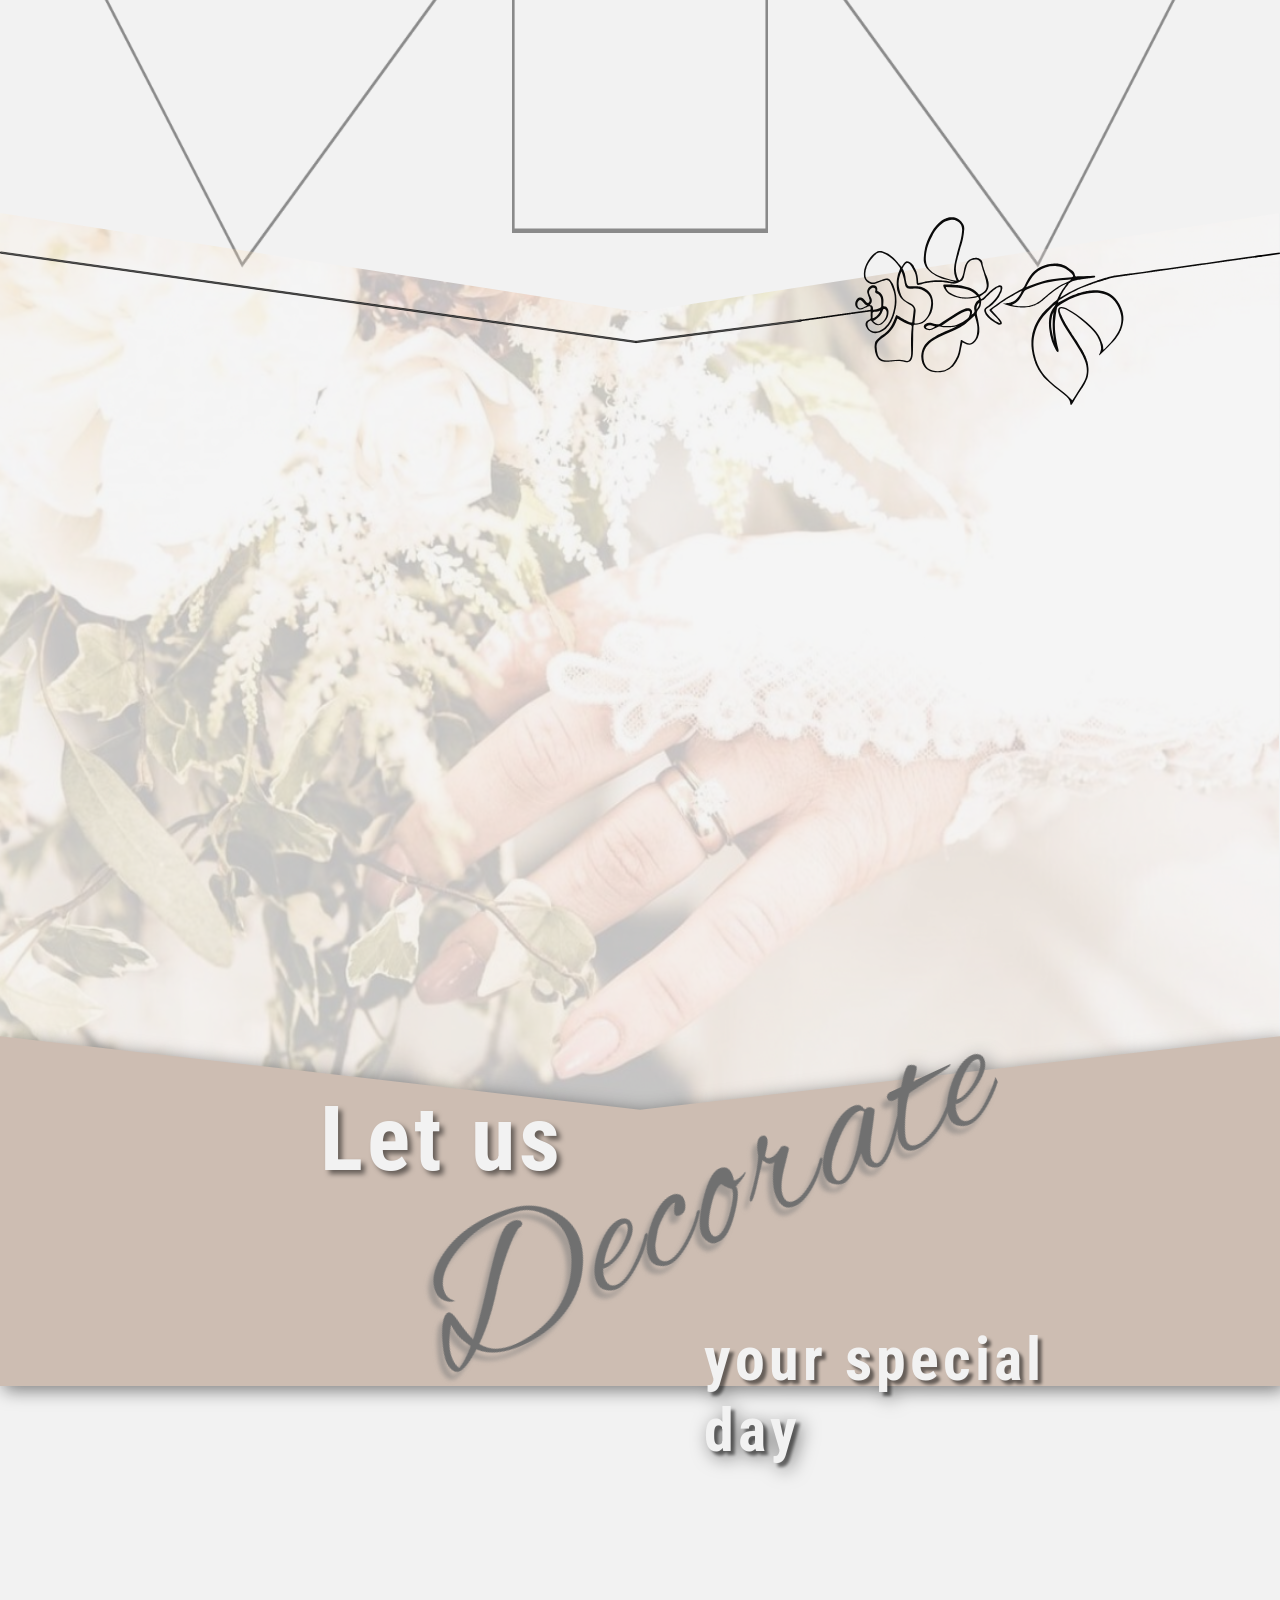
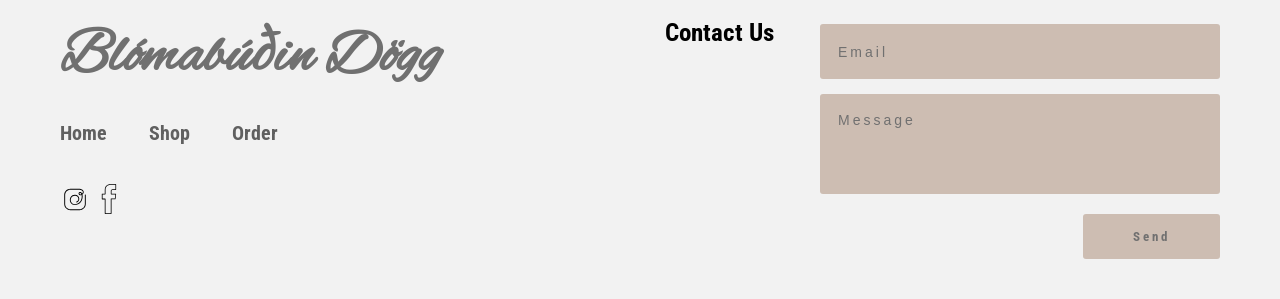
==== commit e18e56b1: "change" ====
--- a/index.html
+++ b/index.html
@@ -78,7 +78,7 @@
             <div id="heroback" class="herobackground">
                
             </div>
-            <div class="herotext">
+            
                 <h1 id="let" class="let">Let us</h1>
                 <p class="dec" id="dec"><a href="/GALLERY/wedding.html">Decorate</a></p>
                
@@ -100,7 +100,7 @@
    
      <div class="footer-left">
    
-       <h3>Blómabúðin Dögg</h3>
+       <h3 id="blomadogg">Blómabúðin Dögg</h3>
    
        <p class="footer-links">
          <a href="/index.html">Home</a>
--- a/CSS/styleone.css
+++ b/CSS/styleone.css
@@ -128,19 +128,20 @@
   justify-content: center;
   opacity: 80%;
   margin-bottom: 20%;
+  width: 100%;
 }
 .section2 .container .imgbox1 .img1 {
   display: block;
   margin-left: 0;
   margin-right: 0;
-  height: 90%;
+  height: 100%;
   width: 80%;
 }
 .section2 .container .imgbox1 .rec1 {
   position: absolute;
   margin-left: 0%;
-  margin-top: -4%;
-  height: 500px;
+  margin-top: -3%;
+  height: 70%;
   width: 30%;
 }
 .section2 .container .imgbox1 a {
@@ -160,20 +161,21 @@
   justify-content: center;
   opacity: 80%;
   margin-bottom: 20%;
+  width: 100%;
 }
 .section2 .container .imgbox2 .img1 {
   display: block;
   margin-left: 0;
   margin-right: 0;
-  height: 90%;
+  height: 100%;
   width: 80%;
 }
 .section2 .container .imgbox2 .rec2 {
   position: absolute;
   margin-top: -2.2%;
   margin-left: 0%;
-  height: 440px;
-  width: 350px;
+  height: 65%;
+  width: 20%;
 }
 .section2 .container .imgbox2 a {
   color: transparent;
@@ -191,20 +193,21 @@
   justify-content: center;
   opacity: 80%;
   margin-bottom: 20%;
+  width: 100%;
 }
 .section2 .container .imgbox3 .img1 {
   display: block;
   margin-left: 0;
   margin-right: 0;
-  height: 90%;
+  height: 100%;
   width: 80%;
 }
 .section2 .container .imgbox3 .rec3 {
   transform: scaleX(-1);
   position: absolute;
   margin-left: 0%;
-  margin-top: -4%;
-  height: 500px;
+  margin-top: -3%;
+  height: 70%;
   width: 30%;
 }
 .section2 .container .imgbox3 a {
@@ -236,8 +239,9 @@
   display: grid;
   grid-template: 1fr/1fr;
   place-items: center;
-  -webkit-clip-path: polygon(100% 88%, 50% 100%, 0 88%, 0 0, 50% 11%, 100% 0);
-          clip-path: polygon(100% 88%, 50% 100%, 0 88%, 0 0, 50% 11%, 100% 0);
+  -webkit-clip-path: polygon(100% 100%, 50% 100%, 0% 100%, 0 0, 50% 11%, 100% 0);
+          clip-path: polygon(100% 100%, 50% 100%, 0% 100%, 0 0, 50% 11%, 100% 0);
+  margin-top: 10%;
 }
 .section3 .hero2 .heroimg2 > * {
   grid-column: 1/1;
@@ -259,46 +263,42 @@
 }
 .section3 .hero-wrap .herobackground {
   width: 100%;
-  height: 300px;
+  height: 350px;
   background-color: #CDBDB2;
-  -webkit-clip-path: polygon(100% 100%, 50% 100%, 0 100%, 0 0, 50% 35%, 100% 0);
-          clip-path: polygon(100% 100%, 50% 100%, 0 100%, 0 0, 50% 35%, 100% 0);
+  -webkit-clip-path: polygon(100% 100%, 50% 100%, 0 100%, 0 0, 50% 21%, 100% 0);
+          clip-path: polygon(100% 100%, 50% 100%, 0 100%, 0 0, 50% 21%, 100% 0);
   position: absolute;
   margin-right: 0;
-  margin-top: -9.5%;
-  display: flex;
-}
-.section3 .hero-wrap .herotext {
-  display: flex;
-  position: relative;
-  width: 100%;
-  height: 400px;
-}
-.section3 .hero-wrap .herotext h1 {
+  margin-top: -4%;
+  z-index: -2;
+  display: flex;
+}
+.section3 .hero-wrap h1 {
   font-family: roboto Condensed;
   color: #F2F2F2;
   font-size: 90px;
-  margin-left: 20%;
+  margin-left: 25%;
   width: 33%;
   filter: drop-shadow(4px 4px 2.5px rgba(0, 0, 0, 0.5));
   letter-spacing: 4px;
-  margin-top: -5%;
-}
-.section3 .hero-wrap .herotext p {
+  margin-top: -2%;
+  height: 3%;
+}
+.section3 .hero-wrap p {
   font-family: roboto Condensed;
   color: #707070;
-  font-size: 90px;
+  font-size: 100px;
   font-size: 190px;
   font-family: "Alex Brush";
   margin: 0;
-  margin-left: -20%;
-  margin-top: -5%;
+  margin-left: 32%;
+  margin-top: -10%;
   filter: drop-shadow(-8px 5px 2px rgba(122, 122, 122, 0.5));
   transform: rotate(-25deg);
   width: 33%;
   letter-spacing: 4px;
 }
-.section3 .hero-wrap .herotext p a {
+.section3 .hero-wrap p a {
   text-decoration: none;
   color: none;
   list-style-type: none;
@@ -309,29 +309,29 @@
   -webkit-background-clip: text;
   transition: 0.4s;
 }
-.section3 .hero-wrap .herotext p a:hover {
+.section3 .hero-wrap p a:hover {
   --_p:0% ;
 }
-.section3 .hero-wrap .herotext h6 {
+.section3 .hero-wrap h6 {
   font-family: roboto Condensed;
   color: #F2F2F2;
   width: 33%;
   font-size: 60px;
   font-family: "Roboto Condensed";
-  margin-top: 3%;
-  margin-left: -12%;
+  margin-top: -3%;
+  margin-left: 55%;
   color: #F2F2F2;
   letter-spacing: 4px;
   filter: drop-shadow(4px 4px 1.5px rgba(0, 0, 0, 0.5));
 }
 
 footer {
-  margin-top: -15.5%;
+  margin-top: -2.5%;
   background: #F2F2F2;
   box-shadow: 0 1px 1px 0 rgba(0, 0, 0, 0.12);
-  box-sizing: border-box;
-  border-top: #707070 solid 1px;
-  width: 100%;
+  /*  box-sizing: border-box;
+   border-top: $primary solid 1px ; */
+  width: auto;
   font: bold 16px sans-serif;
   text-align: left;
   padding: 50px 60px 40px;
@@ -344,7 +344,8 @@
   color: #707070;
   font-family: Alex brush;
   font-size: 60px;
-  margin-bottom: 2%;
+  margin-bottom: 5%;
+  margin-top: -1%;
   font-weight: 1px;
 }
 footer .footer-left .footer-links {
@@ -362,10 +363,14 @@
   margin-right: 10%;
   margin-bottom: 3%;
 }
+footer .footer-left .footer-links a:hover {
+  color: #9E9F8C;
+}
 footer .footer-left li {
   display: inline-block;
   /* -webkit-filter: invert(.75); 
    filter: invert(.75);  -> Invert Social Icons in Footer*/
+  margin-top: 3%;
 }
 footer .footer-left li img {
   display: inline-block;
@@ -434,18 +439,24 @@
   letter-spacing: 3px;
 }
 
-@media (max-width: 700px) {
+@media (max-width: 950px) {
   .footer-distributed {
-    padding: 30px;
+    padding: 20px;
+  }
+  #blomadogg {
+    font-size: 60px;
+    width: 500px;
   }
   .footer-distributed .footer-left,
 .footer-distributed .footer-right {
     float: none;
     max-width: 300px;
     margin: 0 auto;
+    margin-left: 30%;
   }
   .footer-distributed .footer-left {
     margin-bottom: 40px;
+    margin-left: 30%;
   }
   .footer-distributed form {
     margin-top: 30px;
@@ -509,6 +520,9 @@
     height: 450px;
     width: 370px;
   }
+  .herotext {
+    height: 10%;
+  }
   #container {
     display: block;
   }
@@ -517,8 +531,8 @@
     width: 400px;
   }
   #imgboxone, #imgboxtwo, #imgboxthree {
-    font-size: 90px;
-    margin-top: 17%;
+    font-size: 80px;
+    margin-top: 15%;
     border: #CDBDB2 2px dashed;
     padding-top: 1.5%;
     padding-left: 2%;
@@ -530,19 +544,20 @@
     height: 700px;
   }
   #heroback {
-    -webkit-clip-path: polygon(100% 100%, 50% 100%, 0 100%, 0 0, 50% 35%, 100% 0);
-            clip-path: polygon(100% 100%, 50% 100%, 0 100%, 0 0, 50% 35%, 100% 0);
-    margin-top: -13%;
+    -webkit-clip-path: polygon(100% 100%, 50% 100%, 0 100%, 0 0, 50% 25%, 100% 0);
+            clip-path: polygon(100% 100%, 50% 100%, 0 100%, 0 0, 50% 25%, 100% 0);
+    margin-top: -10%;
   }
   #let {
-    margin-top: -2%;
+    margin-top: -5%;
     font-size: 50px;
   }
   #you {
     font-size: 50px;
     width: auto;
-    margin-top: 15.5%;
-    margin-left: -30%;
+    margin-top: 0%;
+    margin-left: 40%;
+    margin-bottom: -5;
   }
   #dec {
     transform: rotate(0);
@@ -552,12 +567,12 @@
     border-radius: 40px;
     height: 50px;
     min-width: 330px;
-    margin-left: -30%;
-    margin-top: 5%;
+    margin-left: 30%;
+    margin-top: -3%;
     padding-bottom: 5%;
     padding-left: 2%;
   }
   #contact {
-    margin-top: -25%;
+    margin-top: 0%;
   }
 }/*# sourceMappingURL=styleone.css.map */
